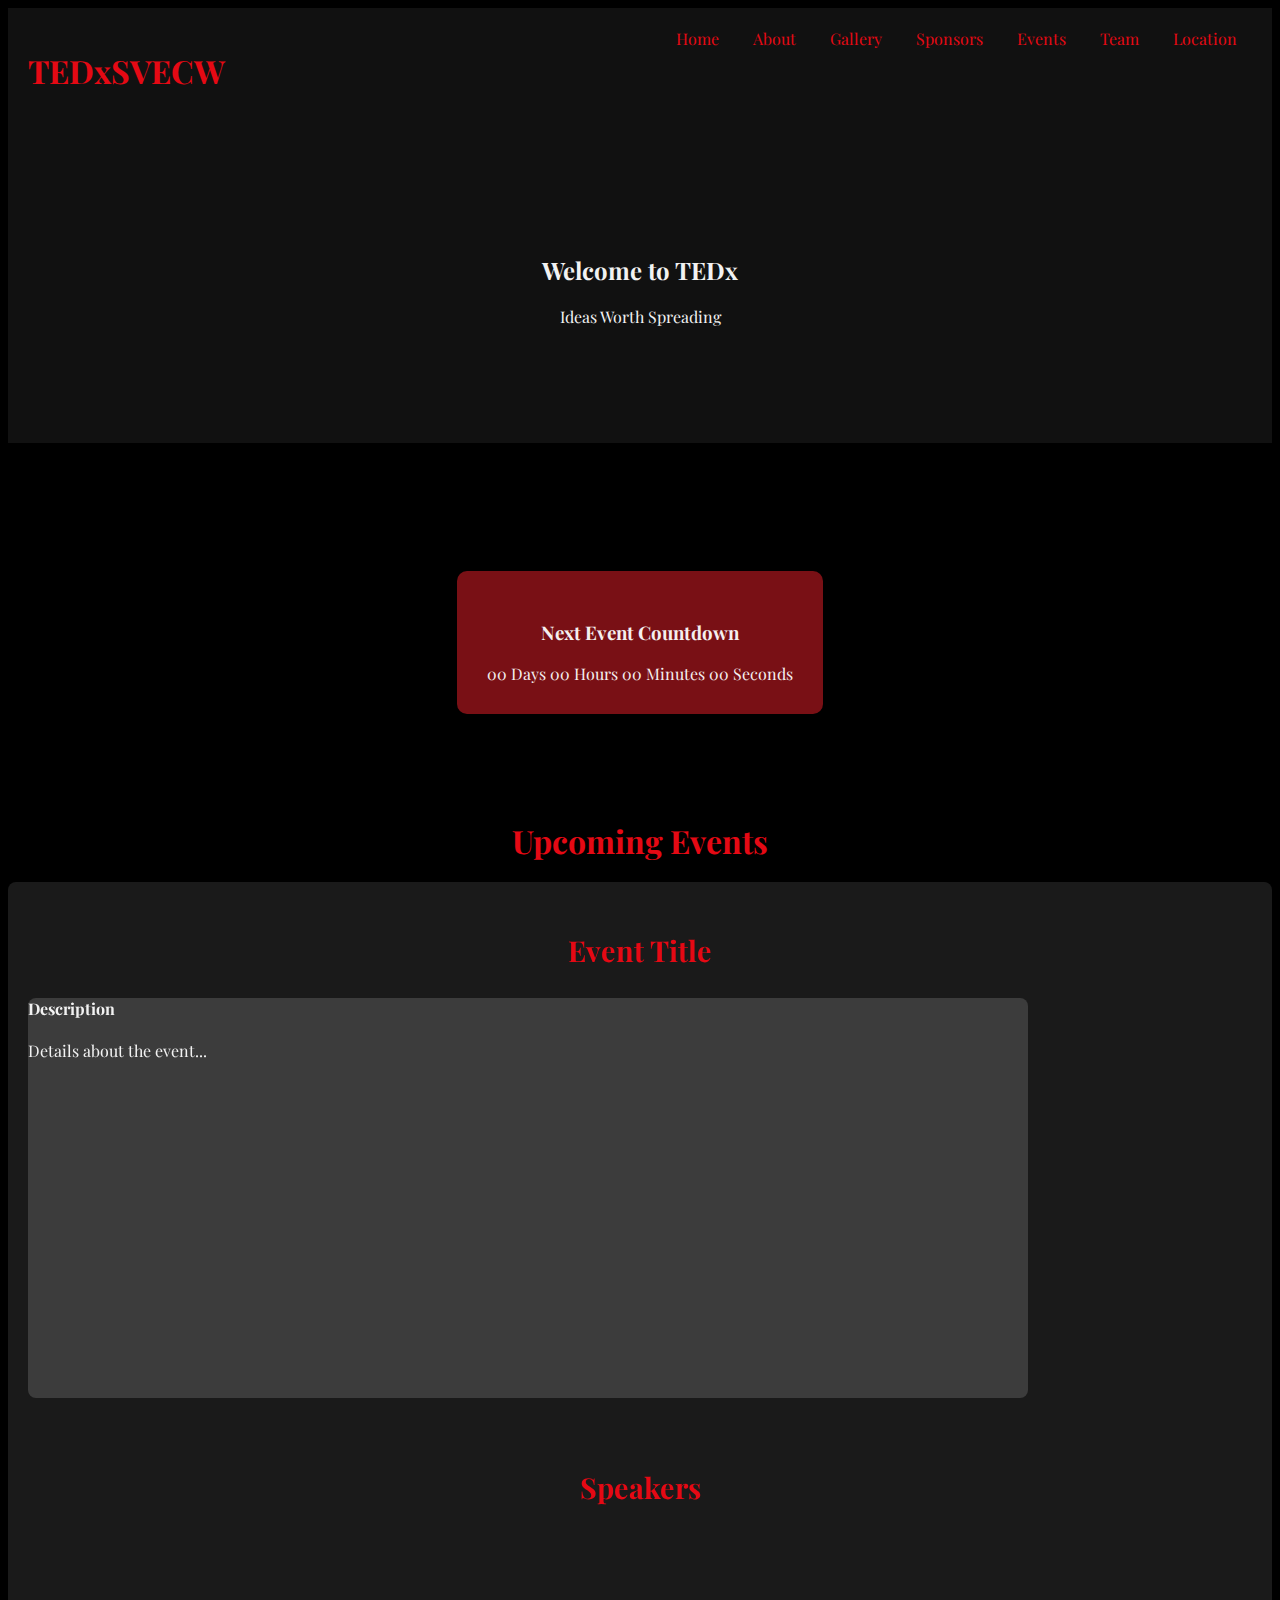
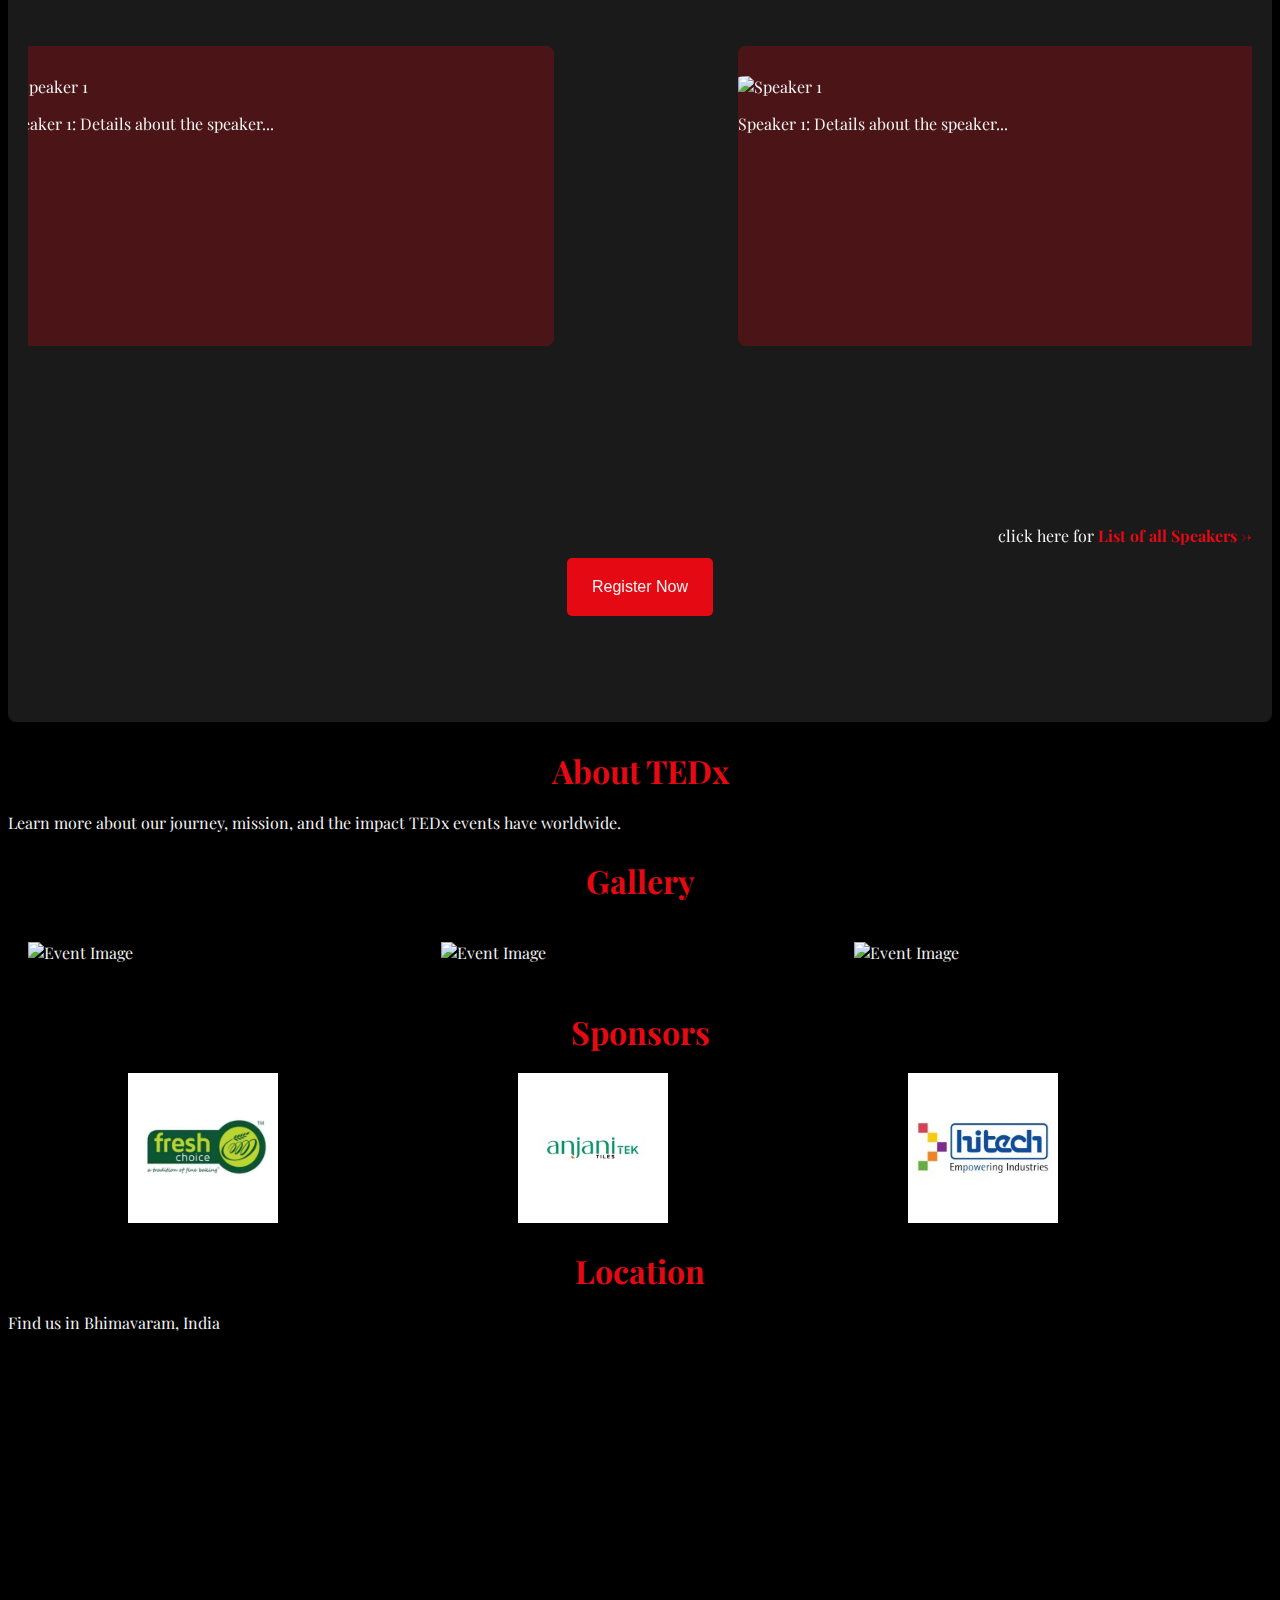
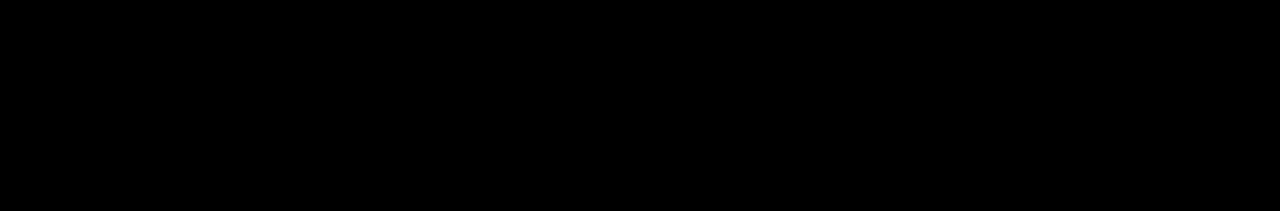
==== index.html @ 9106bb36 "push" ====
<!DOCTYPE html>
<html lang="en">
<head>
    <meta charset="UTF-8">
    <meta name="viewport" content="width=device-width, initial-scale=1.0">
    <title>TEDxSVECW</title>
    <link rel="stylesheet" href="styles.css">
    <link rel="preconnect" href="https://fonts.googleapis.com">
    <link rel="preconnect" href="https://fonts.gstatic.com" crossorigin>
    <link href="https://fonts.googleapis.com/css2?family=Playfair+Display:wght@700&display=swap" rel="stylesheet">
</head>
<body>

    <!-- Navbar -->
    <header class="navbar">
        <h1 class="logo">TEDxSVECW</h1>
        <nav>
            <a href="#home">Home</a>
            <a href="#about">About</a>
            <a href="#gallery">Gallery</a>
            <a href="#sponsors">Sponsors</a>
            <a href="#events">Events</a>
            <a href="team.html">Team</a>
            <a href="#location">Location</a>
        </nav>
    </header>

    <!-- Home Section with Countdown -->
    <section id="home">
        <div class="hero">
            <h2 class="hero-title">Welcome to TEDx</h2>
            <p class="hero-subtitle">Ideas Worth Spreading</p>
        </div>
        <div class="countdown-container">
            <div class="countdown-box">
                <h3>Next Event Countdown</h3>
                <div id="timer">
                    <span id="days">00</span> Days 
                    <span id="hours">00</span> Hours 
                    <span id="minutes">00</span> Minutes 
                    <span id="seconds">00</span> Seconds
                </div>
            </div>
        </div>
    </section>

    <!-- Events Section -->
<section id="events">
    <h2 class="section-title">Upcoming Events</h2>
    <div class="event-card">
        <h3 class="event-title">Event Title</h3>
        <div class="event-description-box">
            <h4>Description</h4>
            <p>Details about the event...</p>
        </div>
        <h4 class="event-title"> Speakers</h4> 
        <div class="event-speakers-box">
            <div class="speaker-carousel">
                <div class="speaker-slide">
                    <div class="speakers-box">
                        <img src="images/speaker1.jpg" alt="Speaker 1" class="speaker-image">
                        <p class="speaker-description">Speaker 1: Details about the speaker...</p>
                    </div>
                </div>
                <div class="speaker-slide">
                    <div class="speakers-box">
                        <img src="images/speaker1.jpg" alt="Speaker 1" class="speaker-image">
                        <p class="speaker-description">Speaker 1: Details about the speaker...</p>
                    </div>
                </div>
                <div class="speaker-slide">
                    <div class="speakers-box">
                        <img src="images/speaker1.jpg" alt="Speaker 1" class="speaker-image">
                        <p class="speaker-description">Speaker 1: Details about the speaker...</p>
                    </div>
                </div>
                <div class="speaker-slide">
                    <div class="speakers-box">
                        <img src="images/speaker1.jpg" alt="Speaker 1" class="speaker-image">
                        <p class="speaker-description">Speaker 1: Details about the speaker...</p>
                    </div>
                </div>
                <div class="speaker-slide">
                    <div class="speakers-box">
                        <img src="images/speaker1.jpg" alt="Speaker 1" class="speaker-image">
                        <p class="speaker-description">Speaker 1: Details about the speaker...</p>
                    </div>
                </div>
                

                <!-- Additional speakers can be added here -->

            </div>
            <div class="all-speakers-list-container">  
                <h>click here for </h>
                <a href="speakers.html" class="all-speakers-link">List of all Speakers →</a>
            </div>
        </div>
        <div class="button-container">
            <button onclick="location.href='register.html'" class="register-button">Register Now</button>
        </div>
        
    </div>
</section>


    <!-- About Section -->
    <section id="about">
        <h2 class="section-title">About TEDx</h2>
        <p class="section-text">Learn more about our journey, mission, and the impact TEDx events have worldwide.</p>
    </section>

    <!-- Gallery Section -->
    <section id="gallery">
        <h2 class="section-title">Gallery</h2>
        <div class="gallery-grid">
            <img src="image1.jpg" alt="Event Image" class="gallery-image">
            <img src="image2.jpg" alt="Event Image" class="gallery-image">
            <img src="image3.jpg" alt="Event Image" class="gallery-image">
        </div>
    </section>

    <!-- Sponsors Section -->
    <section id="sponsors">
        <h2 class="section-title">Sponsors</h2>
        <div class="sponsor-carousel">
            <div class="sponsor-track">
                <img src="images/sponser1.jpeg" alt="Sponsor Logo" class="sponsor-logo">
                <img src="images/sponser2.jpeg" alt="Sponsor Logo" class="sponsor-logo">
                <img src="images/sponser3.jpeg" alt="Sponsor Logo" class="sponsor-logo">
                <img src="images/sponser4.jpeg" alt="Sponsor Logo" class="sponsor-logo">
                <!-- Duplicate images for infinite loop effect -->
                <img src="images/sponser1.jpeg" alt="Sponsor Logo" class="sponsor-logo">
                <img src="images/sponser2.jpeg" alt="Sponsor Logo" class="sponsor-logo">
                <img src="images/sponser3.jpeg" alt="Sponsor Logo" class="sponsor-logo">
                <img src="images/sponser4.jpeg" alt="Sponsor Logo" class="sponsor-logo">
            </div>
        </div>
    </section>

    <!-- Location Section with Map -->
    <section id="location">
        <h2 class="section-title">Location</h2>
        <p>Find us in Bhimavaram, India</p>
        <iframe src="https://www.google.com/maps/embed?pb=!1m18!1m12!1m3!1d3806.4423432249176!2d81.52245397502356!3d16.54063598118456!2m3!1f0!2f0!3f0!3m2!1i1024!2i768!4f13.1!3m3!1m2!1s0x3a368fd82f77b91d%3A0x80878c0d1fabbdd9!2sBhimavaram%2C%20Andhra%20Pradesh%20534301%2C%20India!5e0!3m2!1sen!2sus!4v1699298467311!5m2!1sen!2sus" width="600" height="450" style="border:0;" allowfullscreen="" loading="lazy"></iframe>
    </section>

    <script src="scripts.js"></script>
</body>
</html>
---- styles.css ----
body {
    font-family: 'Playfair Display', serif;
    color: #F2F2F2;
    background-color: #000000;
}

.navbar {
    display: flex;
    justify-content: space-between;
    padding: 20px;
    background-color: #111;
    color: #E50914;
    animation: slideIn 1s ease-in-out;
}

.navbar a {
    color: #E50914;
    margin: 0 15px;
    text-decoration: none;
    transition: color 0.3s;
}

.hero {
    text-align: center;
    padding: 100px 0;
    background-color: #111;
    animation: fadeIn 2s ease-in-out;
}

.countdown-container {
    display: flex;
    justify-content: center;
    align-items: center;
    height: 300px;
    margin-top: 50px;
    color: #f5efef;
}

.countdown-box {
    background-color: rgb(121, 16, 21);
    padding: 30px;
    border-radius: 10px;
    text-align: center;
}

/* .event-card {
    background-color: #222;
    color: #E50914;
    padding: 20px;
    margin: 20px;
    border-radius: 8px;
    transition: transform 0.3s ease-in-out;
} */

.event-card {
    background-color: rgba(255, 255, 255, 0.1);
    padding: 20px;
    margin: 20px auto;
    max-width: fit-content;
    height:1400px;
    border-radius: 8px;
    box-shadow: 0 4px 8px rgba(0, 0, 0, 0.2);
    backdrop-filter: blur(10px);
}

.event-title {
    color: #E50914;
    font-size: 1.8rem;
    text-align: center;
}

.event-description-box {
    background-color: rgba(255, 255, 255, 0.15);
    /* padding: 155px; */
    width: 1000px;
    height: 400px;
    border-radius: 8px;
    margin: 15px 0;
    margin-bottom: 70px;
}




.speaker-carousel {
    margin-top: 70px;
    display: flex;
    overflow: hidden;
    width: 100%;
    position: relative; 
}

.speaker-slide {
    margin-top: 50px;
    display: flex;
    align-items: center;
    min-width: 60%;
    transition: transform 0.5s ease-in-out;
    /*transition: slide 8s infinite alternate;*/
}

.speakers-box {
    background-color: #f00a153c;
    width: 550px;
    height: 300px;
    border-radius: 8px;
    margin: 20px 0;

}


.speaker-image {
    margin-top: 30px;
    width: 180px;
    height: 180px;
    border-radius: 10%;
    margin-right: 10px;
}

.speaker-description {
    color: #F2F2F2;
}

.all-speakers-link {
    text-align: right;
    display: inline-block;
    margin-top: 159px;
    color: #E50914;
    font-weight: bold;
    cursor: pointer;
    text-decoration: none;
    transition: background-color 0.3s ease;
}

.all-speakers-list-container {
    text-align: right;
}

.button-container {
    text-align: center;
    margin-top: -3px;
    padding: 25px 35px;
}

.register-button {
    background-color: #E50914;
    color: #F2F2F2;
    margin-top: -10px;
    padding: 20px 25px;
    border: none;
    border-radius: 5px;
    font-size: 1rem;
    cursor: pointer;
    transition: background-color 0.3s ease;
}

.register-button:hover {
    background-color: #62050a;
}

/* Carousel animation */
@keyframes slide {
    0% { transform: translateX(0); }
    100% { transform: translateX(-100%); }
}

.speaker-carousel:hover .speaker-slide {
    animation: slide 5s linear infinite;
}


/* .event-card:hover {
    transform: scale(1.05);
} */

.section-title {
    font-size: 2rem;
    color: #E50914;
    text-align: center;
    margin-bottom: 20px;
}

.gallery-grid {
    display: grid;
    grid-template-columns: repeat(3, 1fr);
    gap: 15px;
    padding: 20px;
}

.gallery-image {
    width: 100%;
    transition: transform 0.3s;
}

.gallery-image:hover {
    transform: scale(1.1);
}

.sponsor-carousel {
    overflow: hidden;
    position: relative;
    width: 100%;
}

.sponsor-track {
    display: flex;
    animation: scroll 10s linear infinite;
}

.sponsor-logo {
    width: 150px;
    height: auto;
    margin: 0 120px;
}

@keyframes scroll {
    0% { transform: translateX(0); }
    100% { transform: translateX(-50%); }
}

@media (max-width: 768px) {
    .gallery-grid {
        grid-template-columns: 1fr;
    }

    .navbar {
        flex-direction: column;
        padding: 10px;
    }
}

html {
    scroll-behavior: smooth;
}
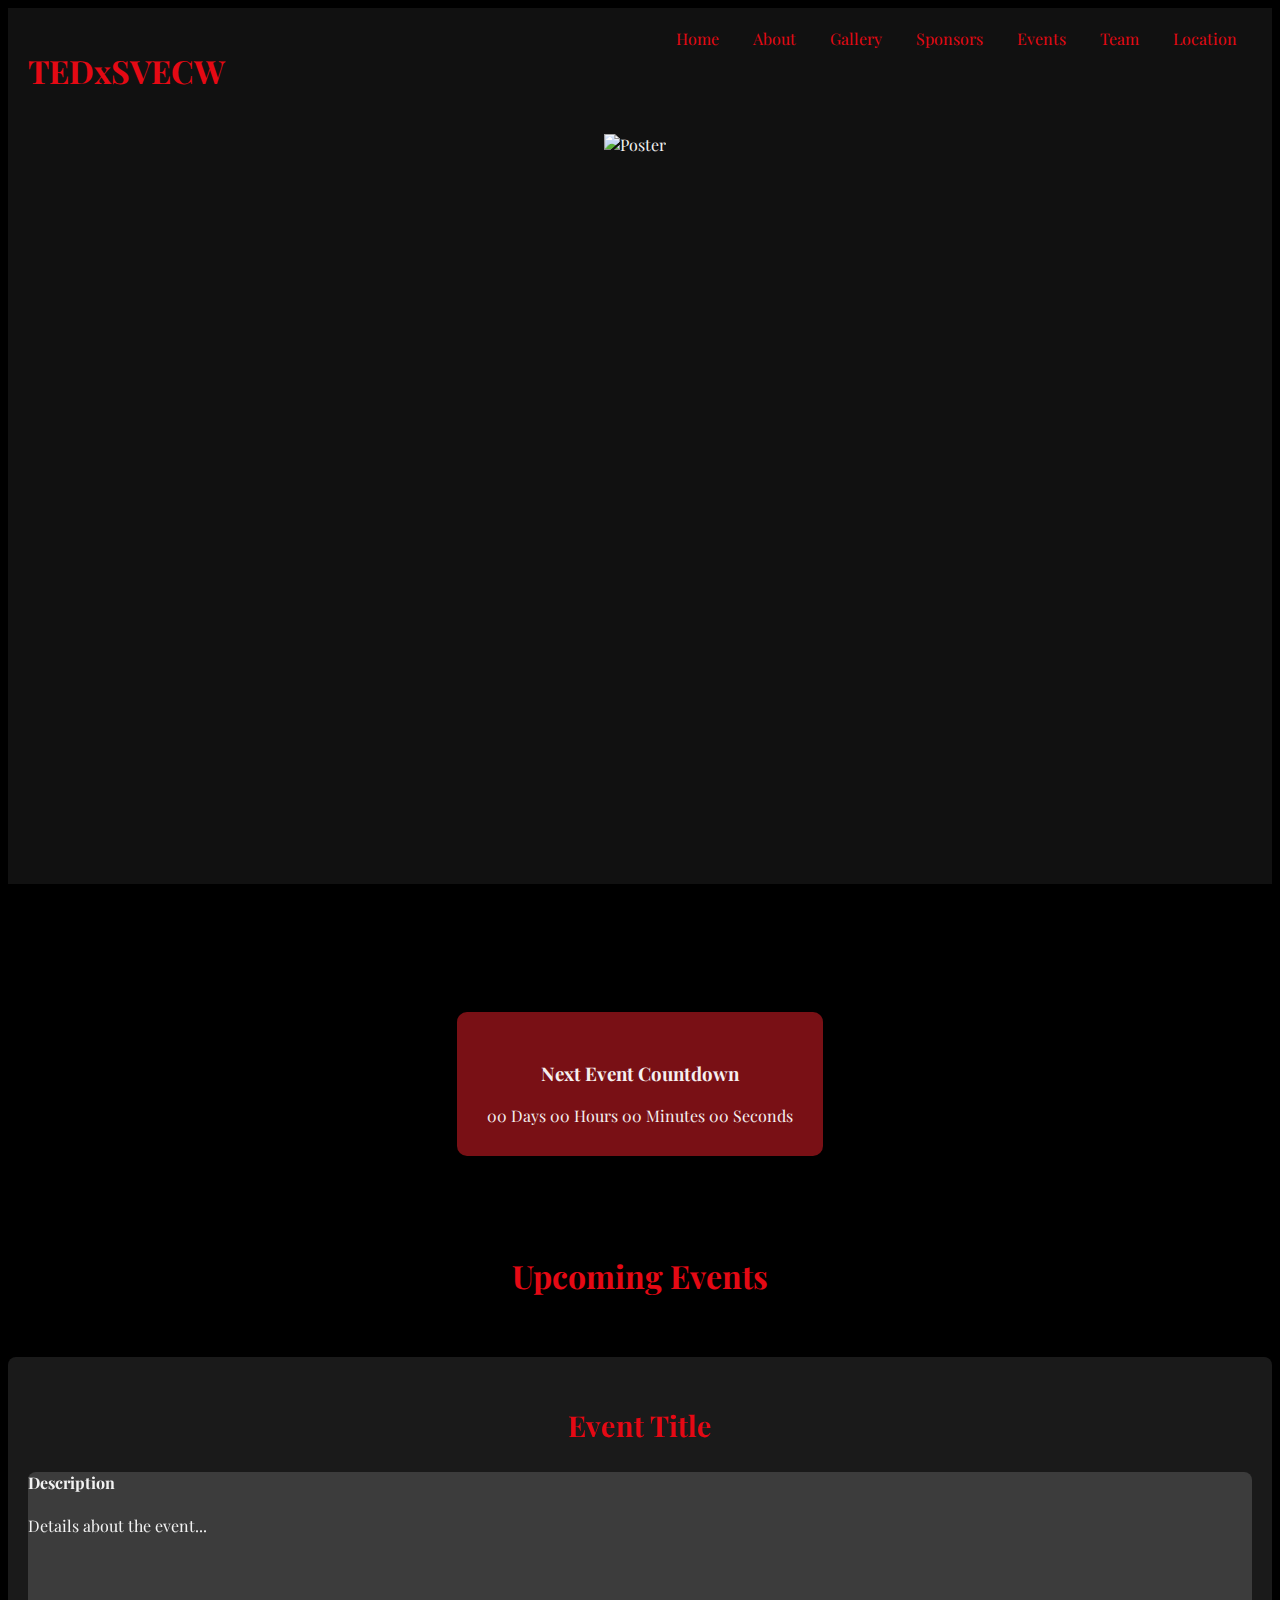
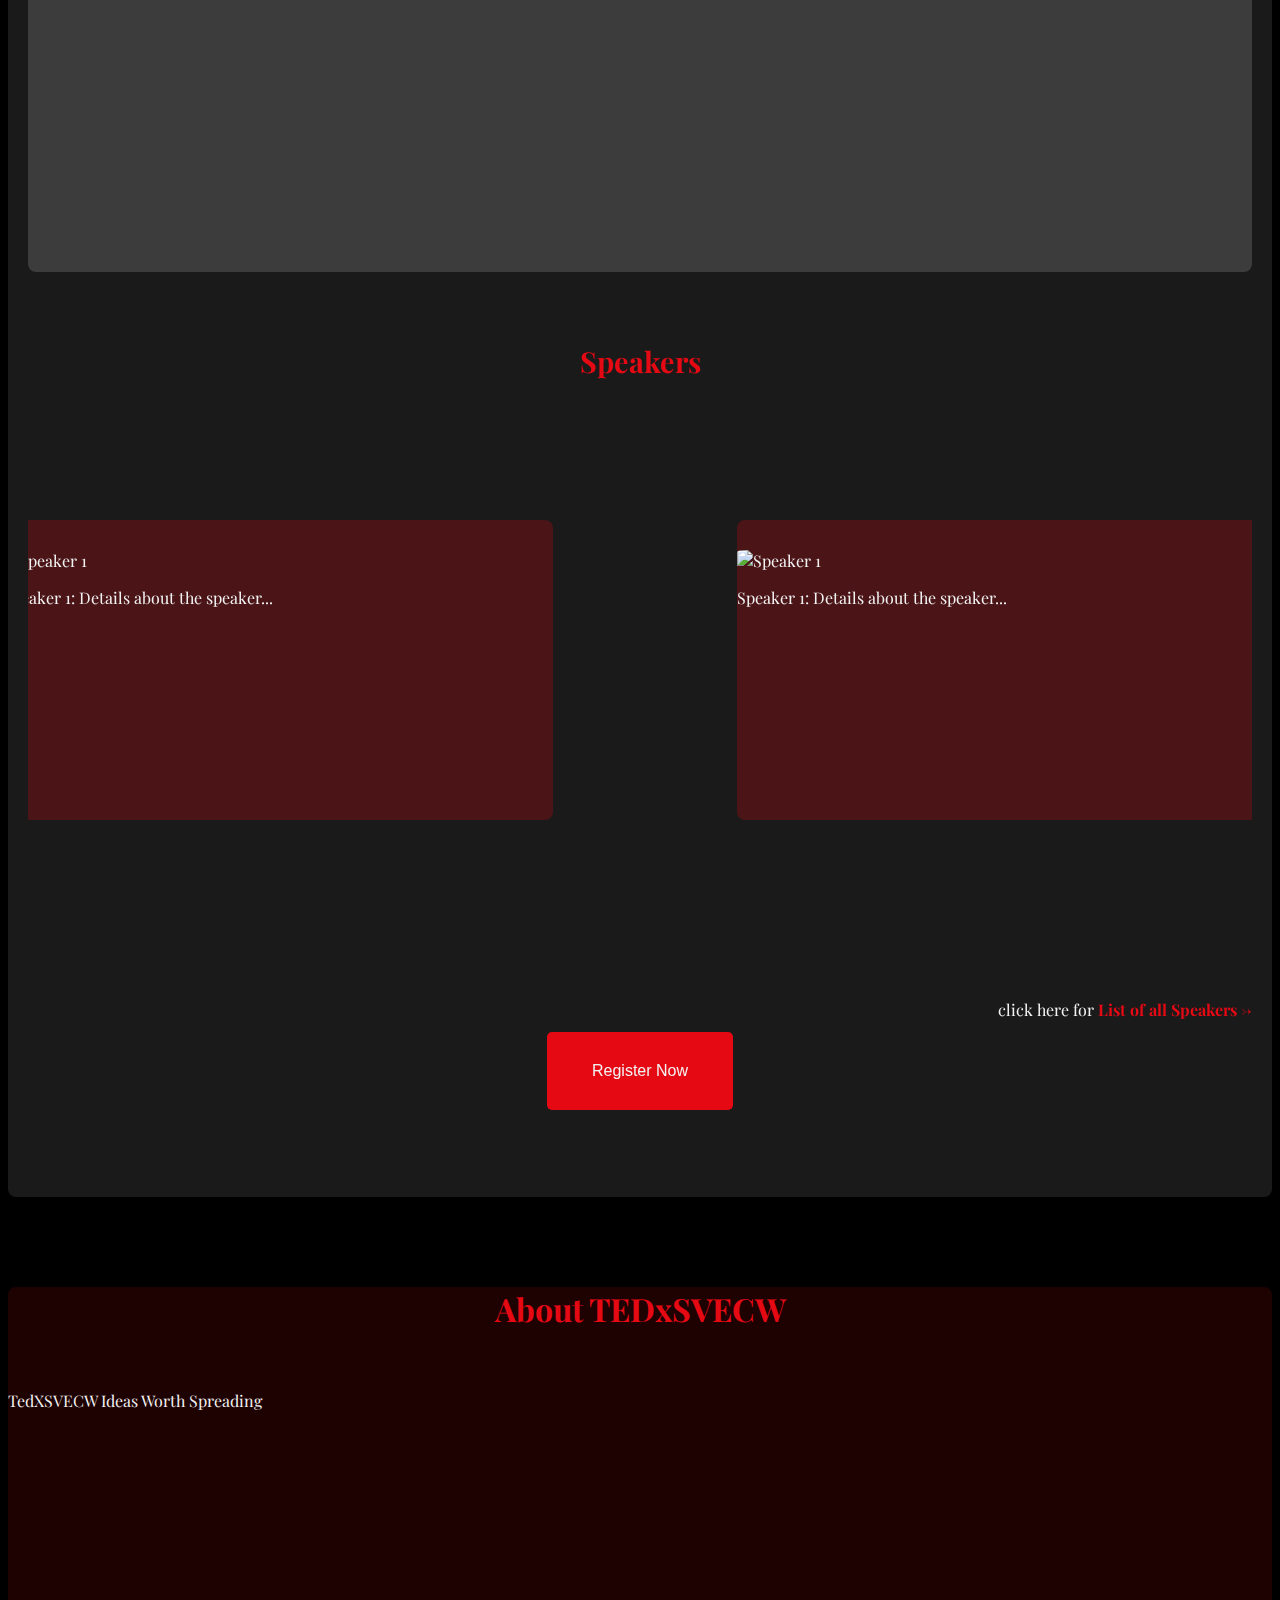
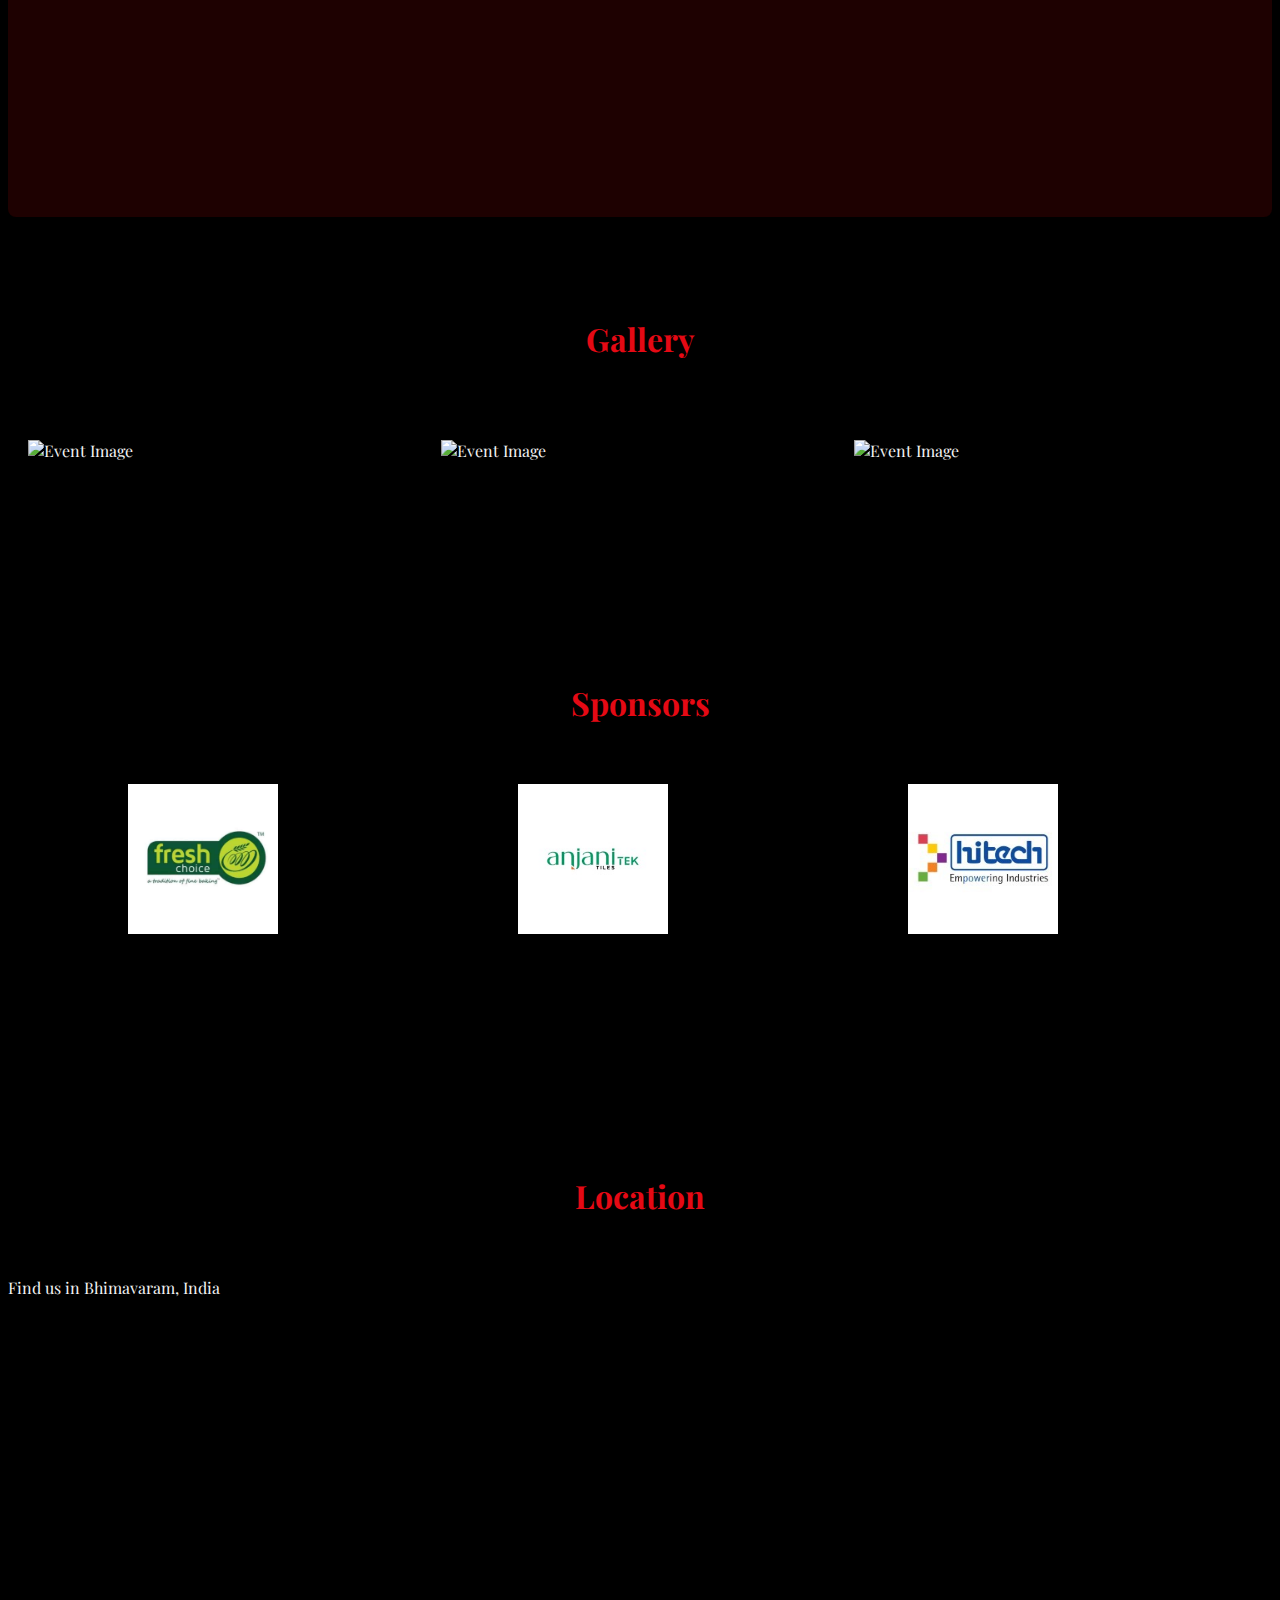
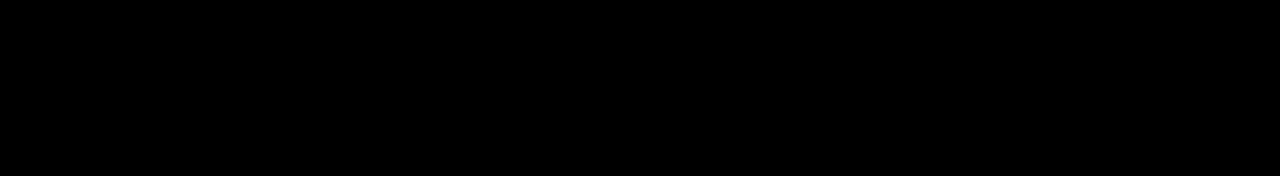
==== commit f53ee575: "Update index.html" ====
--- a/index.html
+++ b/index.html
@@ -28,8 +28,7 @@
     <!-- Home Section with Countdown -->
     <section id="home">
         <div class="hero">
-            <h2 class="hero-title">Welcome to TEDx</h2>
-            <p class="hero-subtitle">Ideas Worth Spreading</p>
+            <img src="images/speaker1.jpg" alt="Poster" class="main-image">
         </div>
         <div class="countdown-container">
             <div class="countdown-box">
@@ -106,8 +105,10 @@
 
     <!-- About Section -->
     <section id="about">
-        <h2 class="section-title">About TEDx</h2>
-        <p class="section-text">Learn more about our journey, mission, and the impact TEDx events have worldwide.</p>
+        <div class="about-box">
+            <h2 class="section-title">About TEDxSVECW</h2>
+            <p class="section-text">TedXSVECW Ideas Worth Spreading</p>
+        </div>
     </section>
 
     <!-- Gallery Section -->
--- a/styles.css
+++ b/styles.css
@@ -22,9 +22,16 @@
 
 .hero {
     text-align: center;
-    padding: 100px 0;
     background-color: #111;
     animation: fadeIn 2s ease-in-out;
+    height: 750px
+}
+
+.main-image {
+    width: 100%;
+    height: 700px;
+    border-radius: 0%;
+    margin-right: 10px;
 }
 
 .countdown-container {
@@ -61,6 +68,7 @@
     border-radius: 8px;
     box-shadow: 0 4px 8px rgba(0, 0, 0, 0.2);
     backdrop-filter: blur(10px);
+    margin-bottom: 90px;
 }
 
 .event-title {
@@ -72,15 +80,12 @@
 .event-description-box {
     background-color: rgba(255, 255, 255, 0.15);
     /* padding: 155px; */
-    width: 1000px;
+    max-width: 1400px;
     height: 400px;
     border-radius: 8px;
     margin: 15px 0;
     margin-bottom: 70px;
 }
-
-
-
 
 .speaker-carousel {
     margin-top: 70px;
@@ -146,7 +151,7 @@
     background-color: #E50914;
     color: #F2F2F2;
     margin-top: -10px;
-    padding: 20px 25px;
+    padding: 30px 45px;
     border: none;
     border-radius: 5px;
     font-size: 1rem;
@@ -173,11 +178,23 @@
     transform: scale(1.05);
 } */
 
+.about-box {
+    background-color: rgba(203, 7, 7, 0.15);
+    /* padding: 155px; */
+    margin-top: 20px;
+    max-width: 1400px;
+    min-height: 530px;
+    border-radius: 8px;
+    margin: 15px 0;
+    margin-bottom: 100px;
+}
+
 .section-title {
     font-size: 2rem;
     color: #E50914;
     text-align: center;
-    margin-bottom: 20px;
+    margin-bottom: 60px;
+    margin-top: 20px;
 }
 
 .gallery-grid {
@@ -190,6 +207,7 @@
 .gallery-image {
     width: 100%;
     transition: transform 0.3s;
+    margin-bottom: 180px;
 }
 
 .gallery-image:hover {
@@ -211,6 +229,7 @@
     width: 150px;
     height: auto;
     margin: 0 120px;
+    margin-bottom: 220px;
 }
 
 @keyframes scroll {
@@ -233,4 +252,3 @@
     scroll-behavior: smooth;
 }
 
-
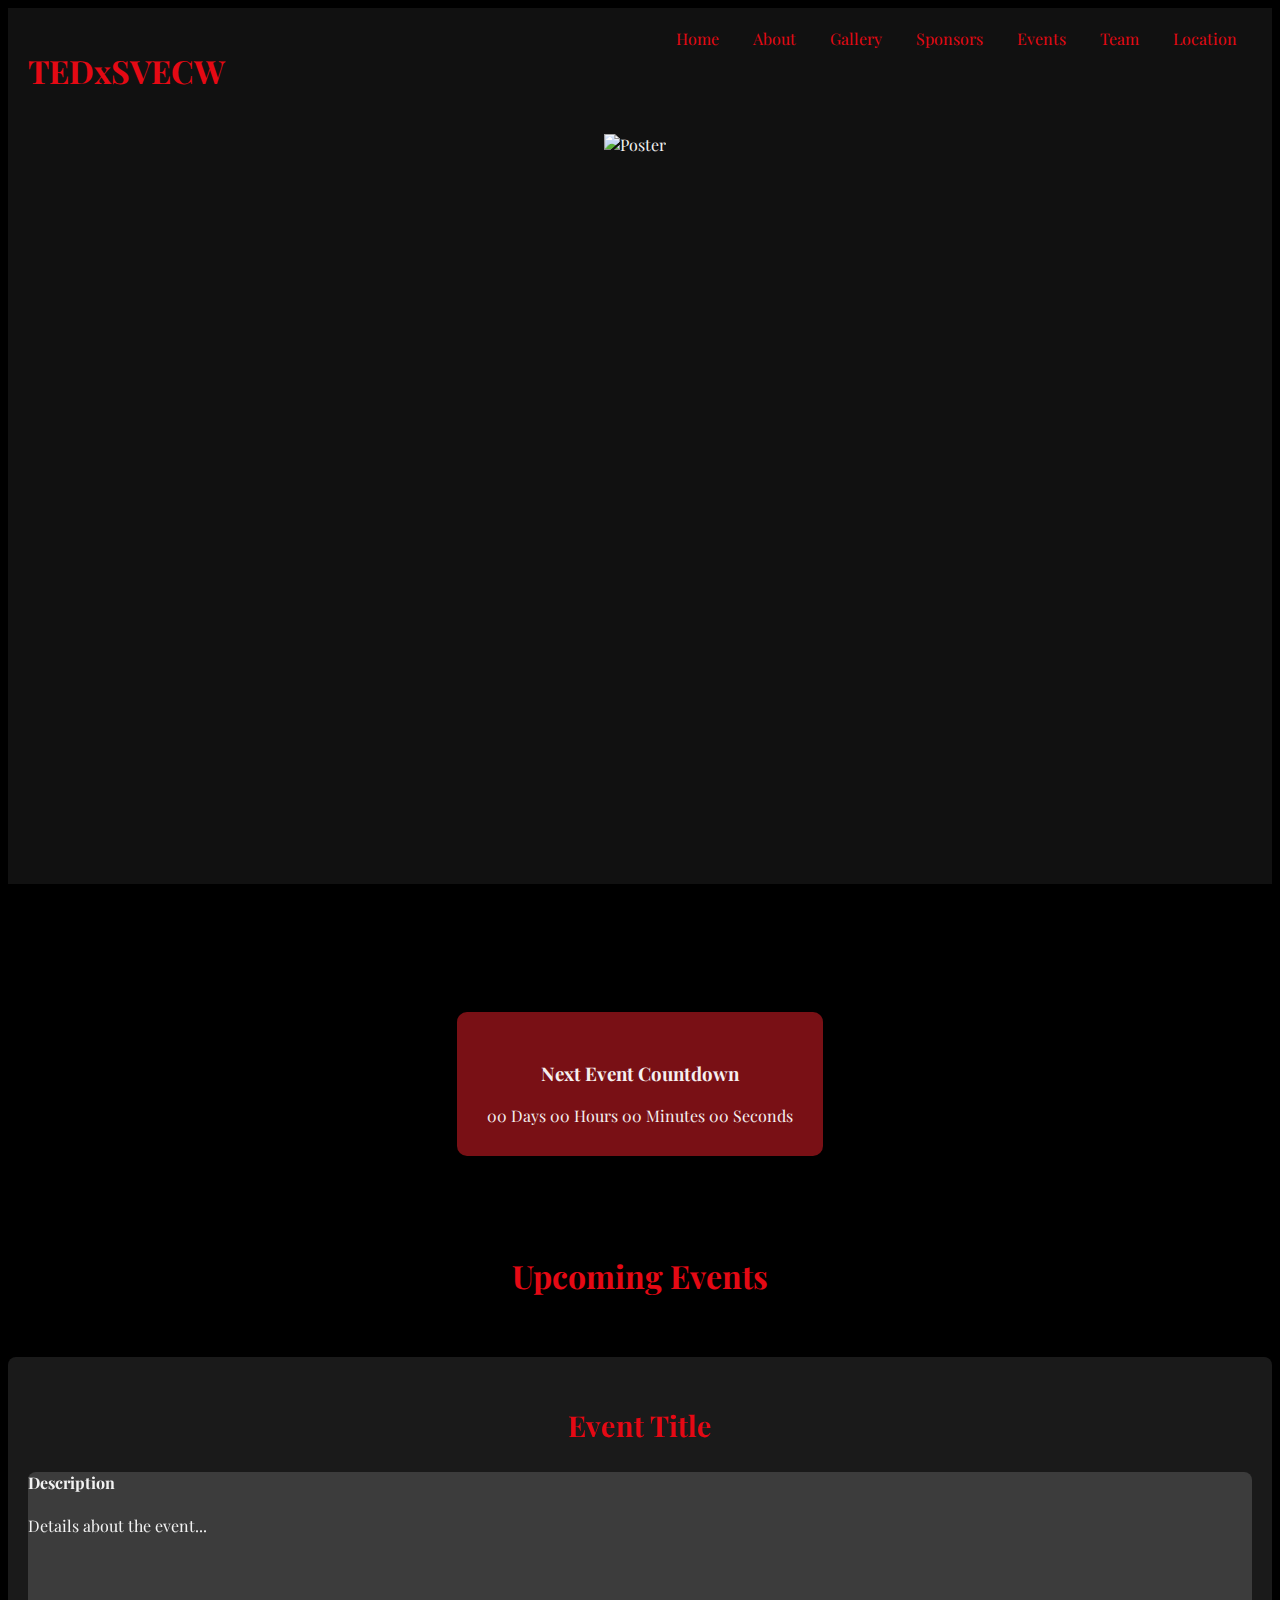
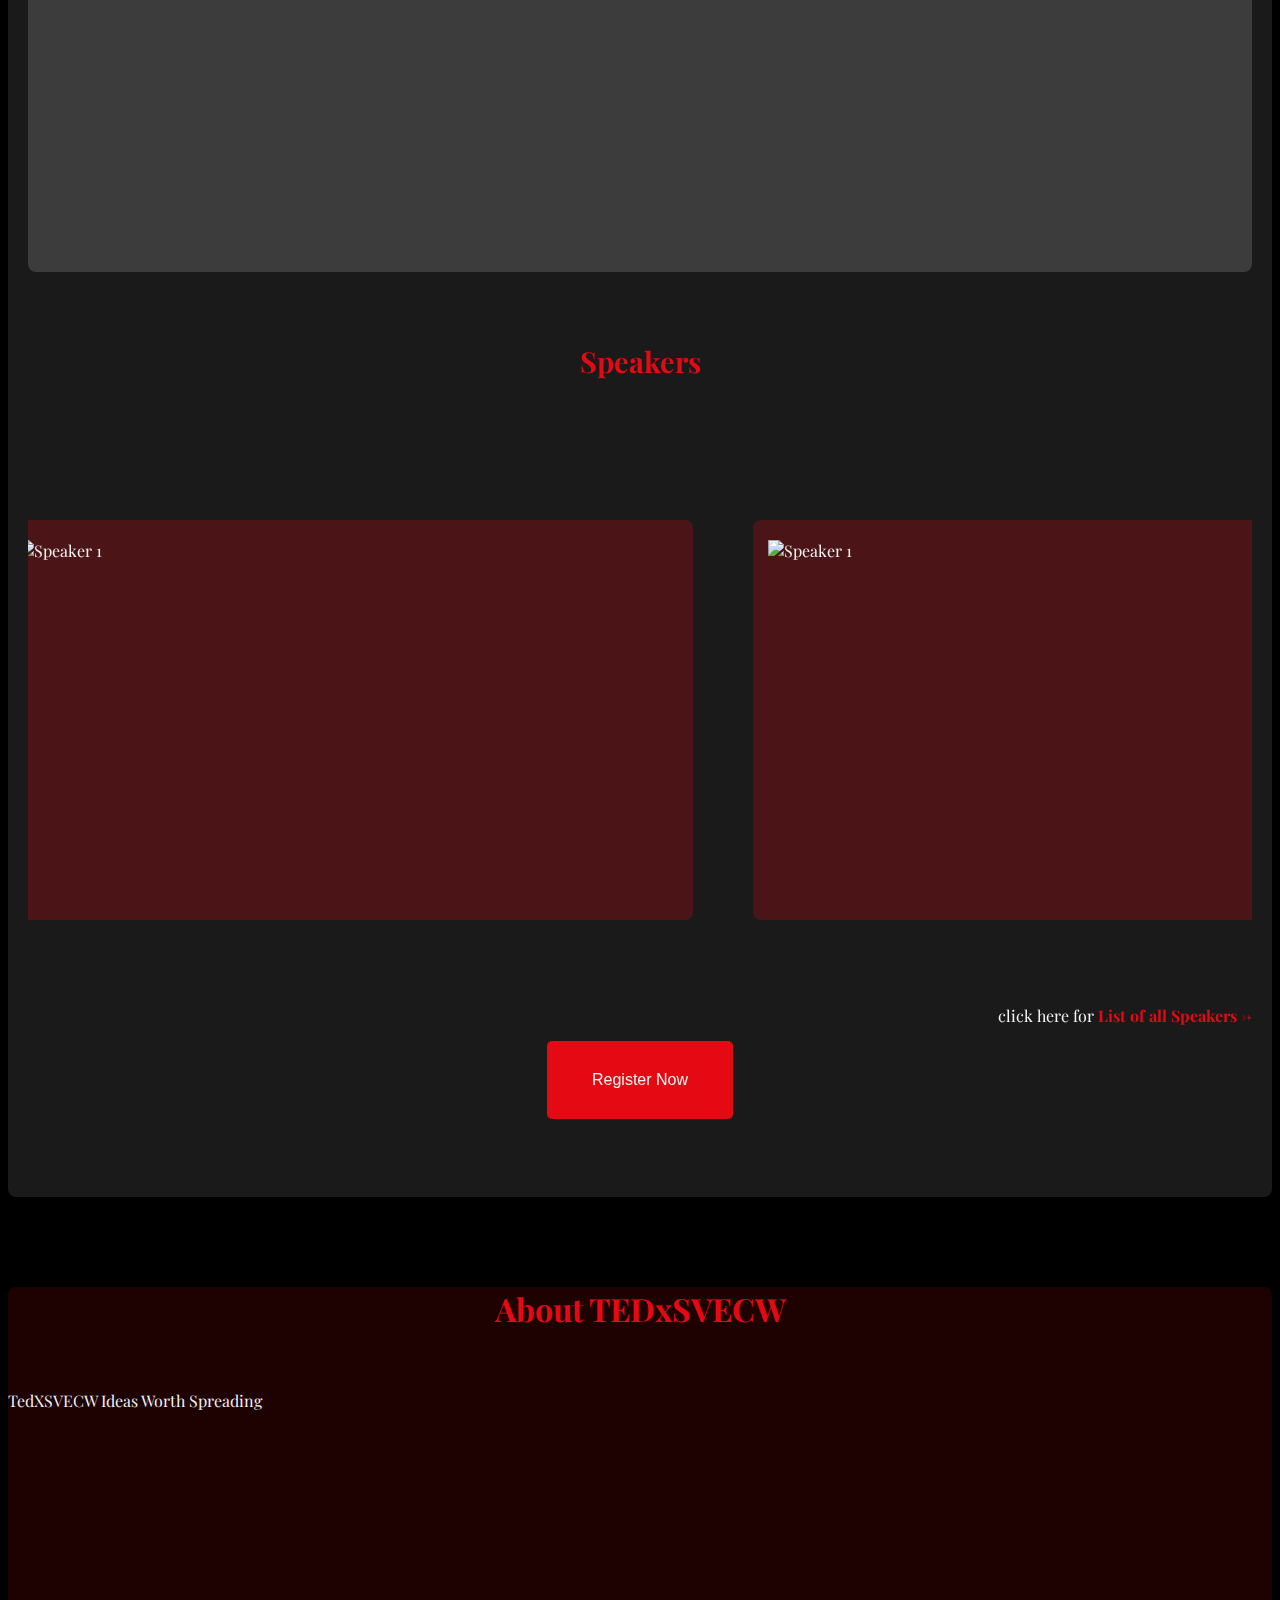
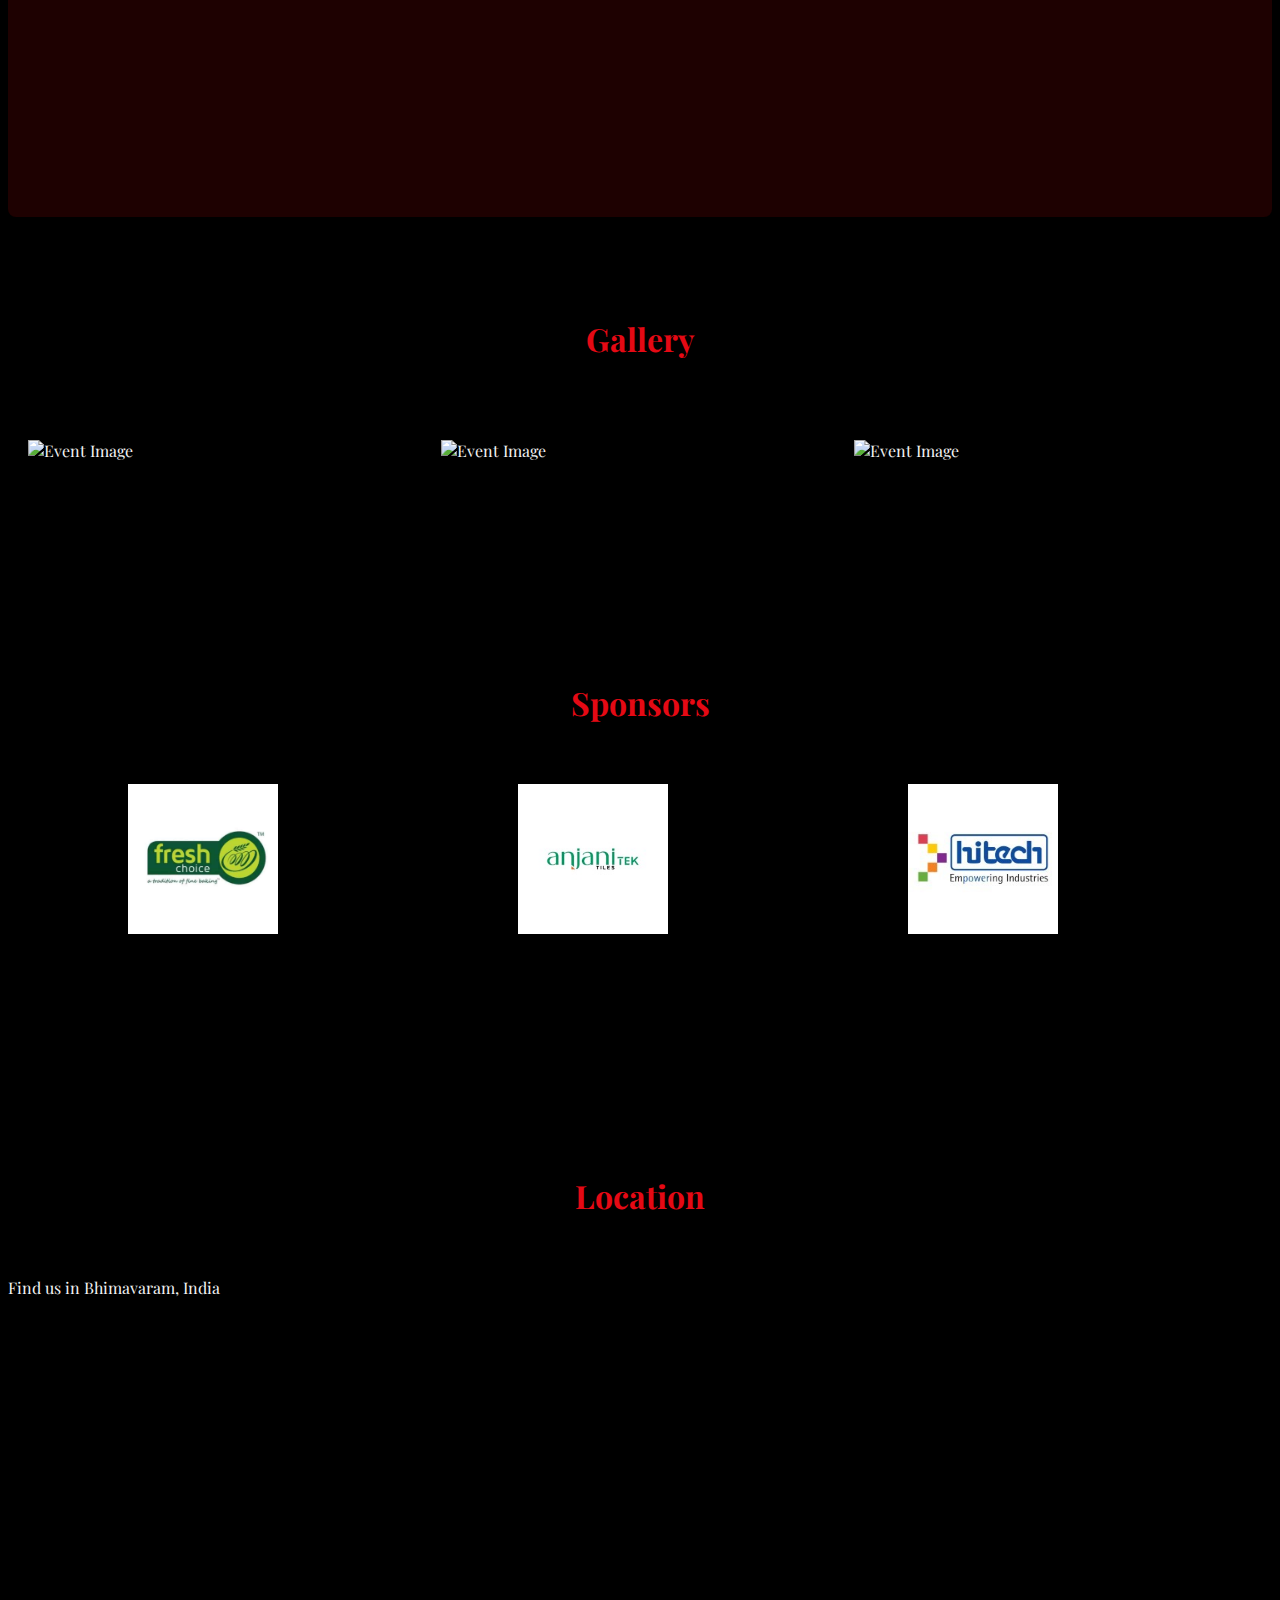
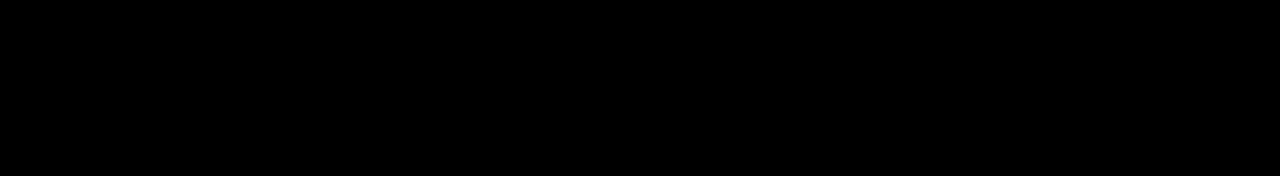
==== commit 60f637b4: "Update index.html" ====
--- a/index.html
+++ b/index.html
@@ -57,38 +57,36 @@
             <div class="speaker-carousel">
                 <div class="speaker-slide">
                     <div class="speakers-box">
-                        <img src="images/speaker1.jpg" alt="Speaker 1" class="speaker-image">
-                        <p class="speaker-description">Speaker 1: Details about the speaker...</p>
+                        <img src="images/pooja_vegnesa.png" alt="Speaker 1" class="speaker-image">
                     </div>
                 </div>
                 <div class="speaker-slide">
                     <div class="speakers-box">
-                        <img src="images/speaker1.jpg" alt="Speaker 1" class="speaker-image">
-                        <p class="speaker-description">Speaker 1: Details about the speaker...</p>
+                        <img src="images/anuvamshi_shetty.png" alt="Speaker 1" class="speaker-image">
+                    </div>
+                </div>
+                
+                <div class="speaker-slide">
+                    <div class="speakers-box">
+                        <img src="images/anurag_mittal_2.jpeg" alt="Speaker 1" class="speaker-image">
                     </div>
                 </div>
                 <div class="speaker-slide">
                     <div class="speakers-box">
-                        <img src="images/speaker1.jpg" alt="Speaker 1" class="speaker-image">
-                        <p class="speaker-description">Speaker 1: Details about the speaker...</p>
+                        <img src="images/sponser1.jpeg" alt="Speaker 1" class="speaker-image">
                     </div>
                 </div>
                 <div class="speaker-slide">
                     <div class="speakers-box">
-                        <img src="images/speaker1.jpg" alt="Speaker 1" class="speaker-image">
-                        <p class="speaker-description">Speaker 1: Details about the speaker...</p>
+                        <img src="images/sponser1.jpeg" alt="Speaker 1" class="speaker-image">
                     </div>
                 </div>
                 <div class="speaker-slide">
                     <div class="speakers-box">
-                        <img src="images/speaker1.jpg" alt="Speaker 1" class="speaker-image">
-                        <p class="speaker-description">Speaker 1: Details about the speaker...</p>
+                        <img src="images/sponser1.jpeg" alt="Speaker 1" class="speaker-image">
                     </div>
                 </div>
-                
-
                 <!-- Additional speakers can be added here -->
-
             </div>
             <div class="all-speakers-list-container">  
                 <h>click here for </h>
--- a/styles.css
+++ b/styles.css
@@ -87,40 +87,46 @@
     margin-bottom: 70px;
 }
 
+/* changes made in everything related to speakers*/
+
 .speaker-carousel {
     margin-top: 70px;
     display: flex;
     overflow: hidden;
     width: 100%;
     position: relative; 
+    transition: transform 0.5s ease-in-out;
 }
 
 .speaker-slide {
     margin-top: 50px;
     display: flex;
     align-items: center;
-    min-width: 60%;
+    min-width: 750px;
+    flex-shrink: 0;
+    overflow: hidden;
     transition: transform 0.5s ease-in-out;
     /*transition: slide 8s infinite alternate;*/
 }
 
 .speakers-box {
     background-color: #f00a153c;
-    width: 550px;
-    height: 300px;
-    border-radius: 8px;
-    margin: 20px 0;
-
-}
-
-
+    width: 690px;
+    height: 400px;
+    border-radius: 8px;
+    margin: 20px 0; 
+
+}
+
+/*changes made*/
 .speaker-image {
-    margin-top: 30px;
-    width: 180px;
-    height: 180px;
-    border-radius: 10%;
+    margin-top: 20px;
+    width: 330px;
+    height: 360px;
     margin-right: 10px;
-}
+    margin-left: 15px;
+}
+/*here and also in speakers of html*/
 
 .speaker-description {
     color: #F2F2F2;
@@ -129,16 +135,17 @@
 .all-speakers-link {
     text-align: right;
     display: inline-block;
-    margin-top: 159px;
+    margin-top: 65px; /*change made*/
     color: #E50914;
     font-weight: bold;
     cursor: pointer;
     text-decoration: none;
-    transition: background-color 0.3s ease;
+    transition: background-color 0.2s ease;
 }
 
 .all-speakers-list-container {
     text-align: right;
+    margin-bottom: 20px; /* change made */
 }
 
 .button-container {
@@ -150,7 +157,7 @@
 .register-button {
     background-color: #E50914;
     color: #F2F2F2;
-    margin-top: -10px;
+    margin-top: -40px; /* change made*/
     padding: 30px 45px;
     border: none;
     border-radius: 5px;
@@ -165,12 +172,19 @@
 
 /* Carousel animation */
 @keyframes slide {
+    /* 0% { transform: translateX(0); }
+    100% { transform: translateX(-100%); } */
     0% { transform: translateX(0); }
-    100% { transform: translateX(-100%); }
+    20% { transform: translateX(-100%); }
+    40% { transform: translateX(-200%); }
+    60% { transform: translateX(-300%); }
+    80% { transform: translateX(-400%); }
+    100% { transform: translateX(0); }
+
 }
 
 .speaker-carousel:hover .speaker-slide {
-    animation: slide 5s linear infinite;
+    animation: slide 12s linear infinite;
 }
 
 
@@ -252,3 +266,23 @@
     scroll-behavior: smooth;
 }
 
+.team-section-title {
+    font-size: 2rem;
+    color: #E50914;
+    text-align: center;
+    margin-bottom: 30px;
+    margin-top: 20px;
+}
+.team-gallery-grid {
+    display: grid;
+    grid-template-columns: repeat(3, 1fr);
+    gap: 30px;
+    padding: 30px;
+}
+.team-gallery-image {
+    width: 280px;
+    height: 200px;
+    transition: transform 0.3s;
+    margin-bottom: 120px;
+}
+
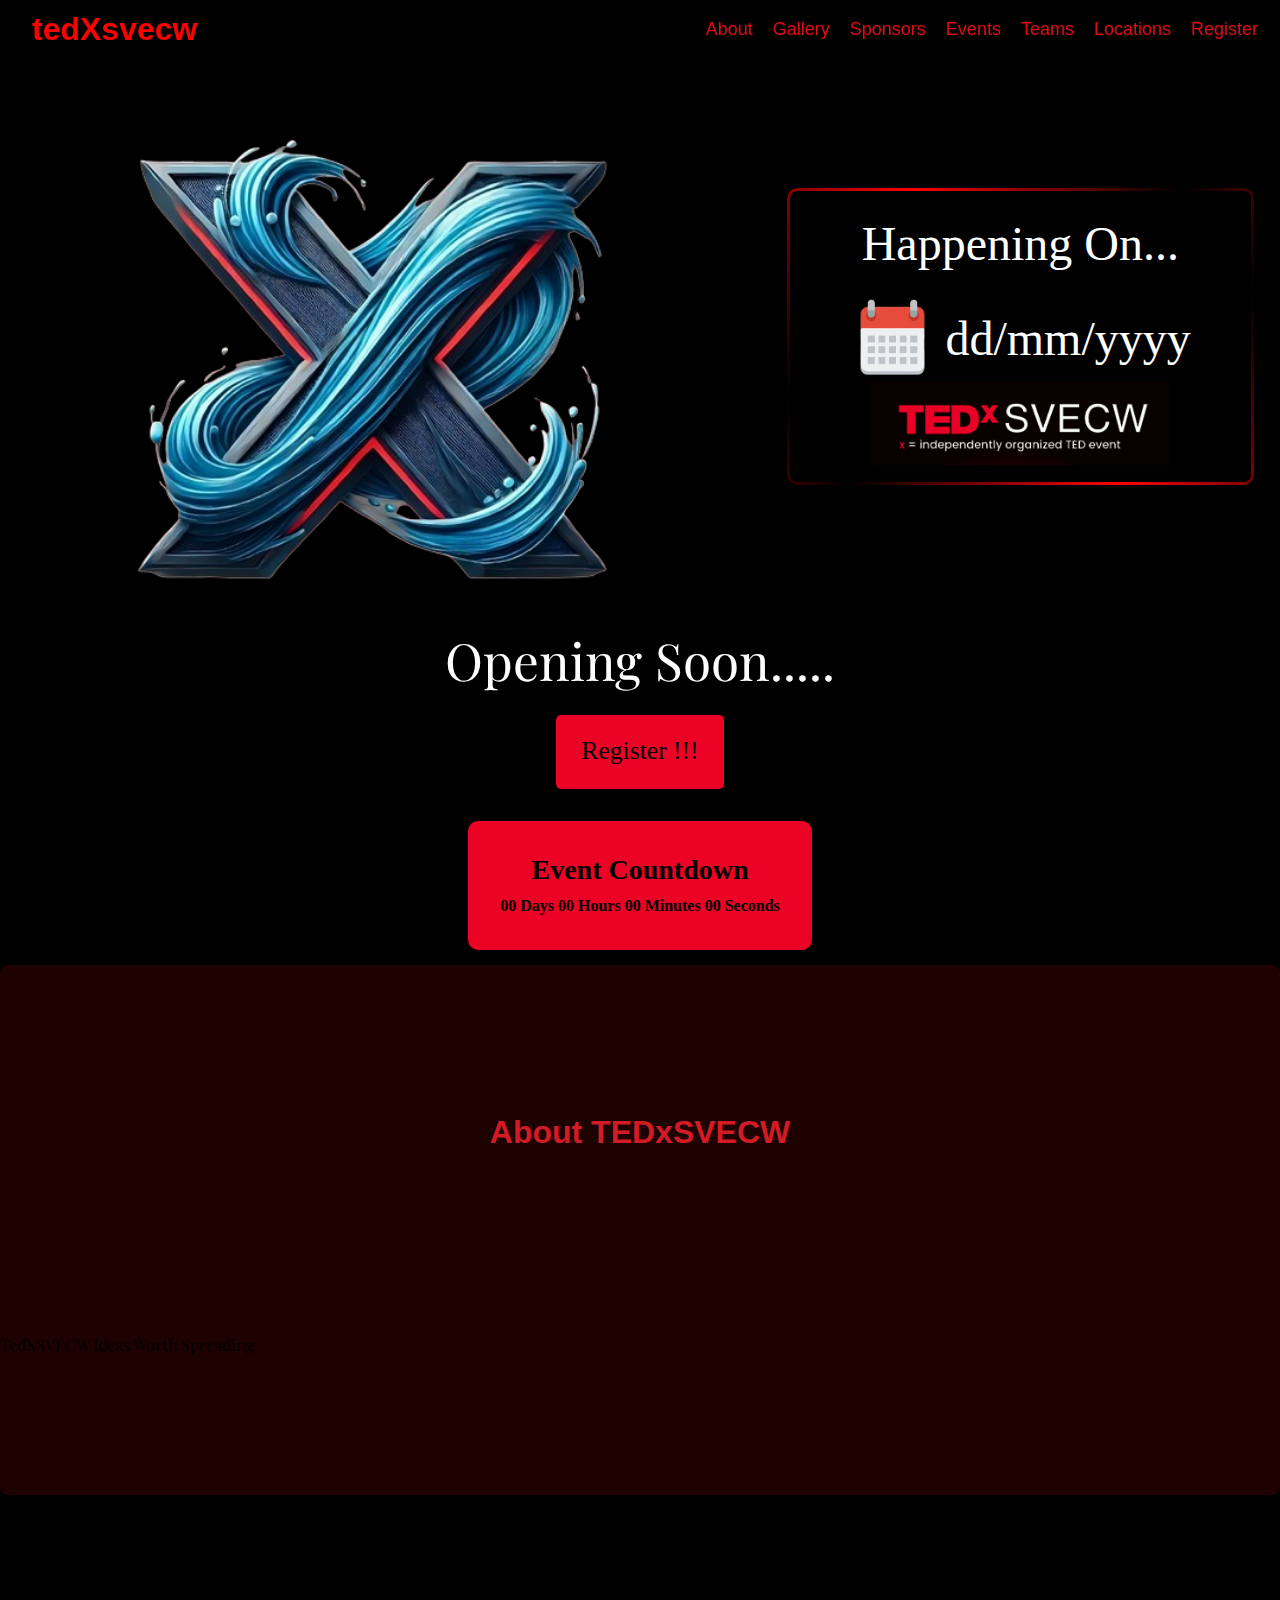
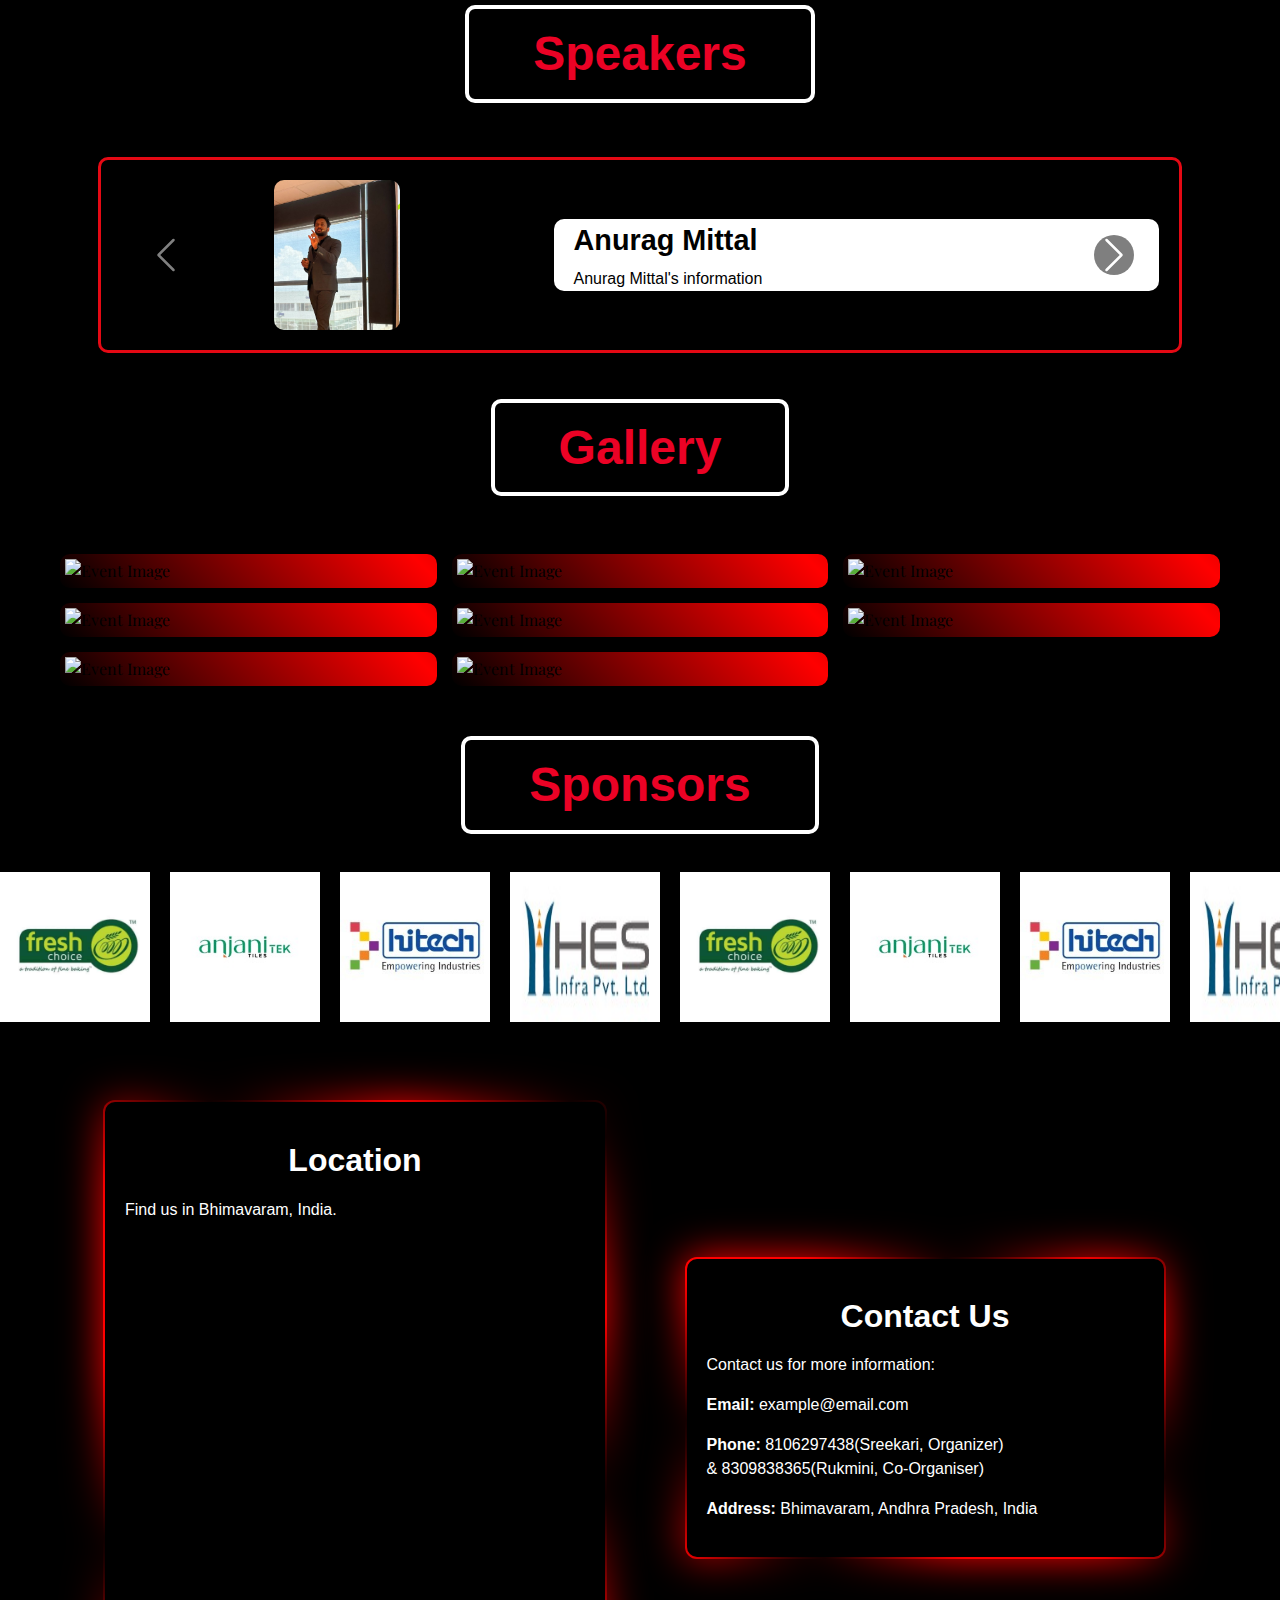
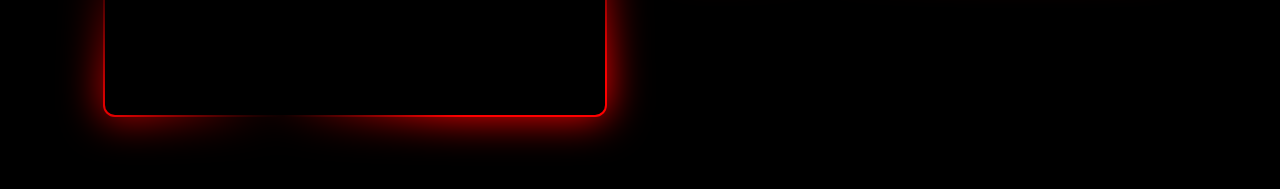
==== commit 44ac5dd7: "Second version of the website" ====
--- a/index.html
+++ b/index.html
@@ -1,154 +1,276 @@
 <!DOCTYPE html>
 <html lang="en">
-<head>
-    <meta charset="UTF-8">
-    <meta name="viewport" content="width=device-width, initial-scale=1.0">
+  <head>
+    <meta charset="UTF-8" />
+    <meta name="viewport" content="width=device-width, initial-scale=1.0" />
     <title>TEDxSVECW</title>
-    <link rel="stylesheet" href="styles.css">
-    <link rel="preconnect" href="https://fonts.googleapis.com">
-    <link rel="preconnect" href="https://fonts.gstatic.com" crossorigin>
-    <link href="https://fonts.googleapis.com/css2?family=Playfair+Display:wght@700&display=swap" rel="stylesheet">
-</head>
-<body>
-
-    <!-- Navbar -->
-    <header class="navbar">
-        <h1 class="logo">TEDxSVECW</h1>
-        <nav>
-            <a href="#home">Home</a>
-            <a href="#about">About</a>
-            <a href="#gallery">Gallery</a>
-            <a href="#sponsors">Sponsors</a>
-            <a href="#events">Events</a>
-            <a href="team.html">Team</a>
-            <a href="#location">Location</a>
-        </nav>
-    </header>
-
-    <!-- Home Section with Countdown -->
+    <link
+      href="https://cdn.jsdelivr.net/npm/bootstrap@5.3.3/dist/css/bootstrap.min.css"
+      rel="stylesheet"
+    />
+    <script src="https://cdn.jsdelivr.net/npm/bootstrap@5.3.3/dist/js/bootstrap.bundle.min.js"></script>
+    <link rel="stylesheet" href="styles.css" />
+    <link rel="preconnect" href="https://fonts.googleapis.com" />
+    <link rel="preconnect" href="https://fonts.gstatic.com" crossorigin />
+    <link
+      href="https://fonts.googleapis.com/css2?family=Playfair+Display:wght@700&display=swap"
+      rel="stylesheet"
+    />
+  </head>
+  <body class="container-fluid p-0">
+    <!-- Navbar Section -->
+    <div class="heading">
+      <nav class="navbar navbar-expand-lg navbar-light fixed-top">
+        <div class="container-fluid">
+          <!-- Logo -->
+          <a class="navbar-brand" href="#">tedXsvecw</a>
+          <!-- Hamburger Icon -->
+          <button
+            class="navbar-toggler"
+            type="button"
+            data-bs-toggle="collapse"
+            data-bs-target="#navbarNav"
+            aria-controls="navbarNav"
+            aria-expanded="false"
+            aria-label="Toggle navigation"
+          >
+            <span class="navbar-toggler-icon"></span>
+          </button>
+          <!-- Navbar Links -->
+          <div class="collapse navbar-collapse" id="navbarNav">
+            <ul class="navbar-nav ms-auto">
+              <!-- ms-auto aligns links to the right -->
+              <li class="nav-item">
+                <a class="nav-link" href="#about">About</a>
+              </li>
+              <li class="nav-item">
+                <a class="nav-link" href="#gallery">Gallery</a>
+              </li>
+              <li class="nav-item">
+                <a class="nav-link" href="#sponsors">Sponsors</a>
+              </li>
+              <li class="nav-item">
+                <a class="nav-link" href="#events">Events</a>
+              </li>
+              <li class="nav-item">
+                <a class="nav-link" href="team.html">Teams</a>
+              </li>
+              <li class="nav-item">
+                <a class="nav-link" href="#locations">Locations</a>
+              </li>
+              <li class="nav-item">
+                <a class="nav-link" href="register.html">Register</a>
+              </li>
+            </ul>
+          </div>
+        </div>
+      </nav>
+    </div>
+  <!-- Intro Section -->
     <section id="home">
-        <div class="hero">
-            <img src="images/speaker1.jpg" alt="Poster" class="main-image">
-        </div>
-        <div class="countdown-container">
-            <div class="countdown-box">
-                <h3>Next Event Countdown</h3>
-                <div id="timer">
-                    <span id="days">00</span> Days 
-                    <span id="hours">00</span> Hours 
-                    <span id="minutes">00</span> Minutes 
-                    <span id="seconds">00</span> Seconds
-                </div>
-            </div>
-        </div>
-    </section>
-
-    <!-- Events Section -->
-<section id="events">
-    <h2 class="section-title">Upcoming Events</h2>
-    <div class="event-card">
-        <h3 class="event-title">Event Title</h3>
-        <div class="event-description-box">
-            <h4>Description</h4>
-            <p>Details about the event...</p>
-        </div>
-        <h4 class="event-title"> Speakers</h4> 
-        <div class="event-speakers-box">
-            <div class="speaker-carousel">
-                <div class="speaker-slide">
-                    <div class="speakers-box">
-                        <img src="images/pooja_vegnesa.png" alt="Speaker 1" class="speaker-image">
-                    </div>
-                </div>
-                <div class="speaker-slide">
-                    <div class="speakers-box">
-                        <img src="images/anuvamshi_shetty.png" alt="Speaker 1" class="speaker-image">
-                    </div>
-                </div>
-                
-                <div class="speaker-slide">
-                    <div class="speakers-box">
-                        <img src="images/anurag_mittal_2.jpeg" alt="Speaker 1" class="speaker-image">
-                    </div>
-                </div>
-                <div class="speaker-slide">
-                    <div class="speakers-box">
-                        <img src="images/sponser1.jpeg" alt="Speaker 1" class="speaker-image">
-                    </div>
-                </div>
-                <div class="speaker-slide">
-                    <div class="speakers-box">
-                        <img src="images/sponser1.jpeg" alt="Speaker 1" class="speaker-image">
-                    </div>
-                </div>
-                <div class="speaker-slide">
-                    <div class="speakers-box">
-                        <img src="images/sponser1.jpeg" alt="Speaker 1" class="speaker-image">
-                    </div>
-                </div>
-                <!-- Additional speakers can be added here -->
-            </div>
-            <div class="all-speakers-list-container">  
-                <h>click here for </h>
-                <a href="speakers.html" class="all-speakers-link">List of all Speakers →</a>
-            </div>
-        </div>
-        <div class="button-container">
-            <button onclick="location.href='register.html'" class="register-button">Register Now</button>
-        </div>
-        
-    </div>
-</section>
-
+      <div class="grid-container my-4">
+        <div class="row">
+          <div class="col-lg-7 col-md-6 col-12 mb-3 image-div">
+            <img
+              src="images/tedXsvecw_logo_without_bg_2.png"
+              alt="tedXsvecw_Logo"
+              class="tedXsvecw-logo"
+            />
+          </div>
+          <div class="col-lg-5 col-md-6 col-12 d-flex align-items-center">
+            <div class="details-div">
+              <p class="heading1">Happening On...</p>
+              <div class="date-container">
+                <img
+                  src="images/calender_image.png"
+                  alt="calendar image"
+                  class="calendar-container"
+                />
+                <p class="time-container">dd/mm/yyyy</p>
+              </div>
+              <img
+                src="images/tedXsvecw_heading.png"
+                alt="tedXsvecw heading"
+                class="tedXsvecw-heading-logo"
+              />
+            </div>
+          </div>
+        </div>
+      </div>
+
+      <!-- registration page re-direction -->
+      <div class="registration-button-container">
+        <p>Opening Soon.....</p>
+        <button class="registration-button">Register !!!</button>
+      </div>
+
+      <!-- countdown Section-->
+      <div class="countdown-container">
+        <div class="countdown-box">
+          <h3>Event Countdown</h3>
+          <div id="timer">
+            <span id="days">00</span> Days <span id="hours">00</span> Hours
+            <span id="minutes">00</span> Minutes
+            <span id="seconds">00</span> Seconds
+          </div>
+        </div>
+      </div>
+    </section>
 
     <!-- About Section -->
     <section id="about">
-        <div class="about-box">
-            <h2 class="section-title">About TEDxSVECW</h2>
-            <p class="section-text">TedXSVECW Ideas Worth Spreading</p>
-        </div>
-    </section>
-
+      <div class="about-box row g-0">
+        <h2 class="section-title">About TEDxSVECW</h2>
+        <p class="section-text">TedXSVECW Ideas Worth Spreading</p>
+      </div>
+    </section>
+
+<!-- Speakers Section -->
+    <div class="speakers-container">
+      <div class="speakers-section-title"><h1>Speakers</h1></div>
+      <div class="container py-10">
+      <div id="speakerCarousel" class="carousel slide" data-bs-ride="carousel">
+        <div class="carousel-inner">
+          <!-- Carousel Item 1 -->
+          <div class="carousel-item active">
+            <div class="speaker-div row align-items-center">
+              <div class="col-12 col-md-5 speaker-image-div">
+                <img src="images/Speakers_Images/Anurag_Mittal.jpeg" class="img-fluid" alt="Anurag Mittal">
+              </div>
+              <div class="col-12 col-md-7 speaker-info">
+                <div class="speaker-name">Anurag Mittal</div>
+                <div class="speaker-description">Anurag Mittal's information</div>
+              </div>
+            </div>
+          </div>
+          <!-- Carousel Item 2 -->
+          <div class="carousel-item">
+            <div class="speaker-div row align-items-center">
+              <div class=" col-12  col-md-5 speaker-image-div">
+                <img src="images/Speakers_Images/Pooja_Vegnesa.png" class="img-fluid" alt="Pooja Vegnesa">
+              </div>
+              <div class="col-12 col-md-7  speaker-info">
+                <div class="speaker-name">Pooja Vegnesa</div>
+                <div class="speaker-description">
+                  Studied at Illinois Institute of Technology Chicago - Illinois Tech
+                  Studied at Shri Vishnu Engineering College for Women
+                  Studied at Fahaheel Al-Watanieh Indian Private School, Kuwait.
+                  Studied at Kendriya Vidyalaya ONGC Chandkheda, Ahmedabad
+                  Lives in Visakhapatnam, Andhra Pradesh, India
+                </div>
+              </div>
+            </div>
+          </div>
+          <div class="carousel-item">
+            <div class="speaker-div row align-items-center">
+              <div class="col-12 col-md-5 speaker-image-div">
+                <img src="images/Speakers_Images/Anuvamshi_Shetty.png" class="img-fluid" alt="Pooja Vegnesa">
+              </div>
+              <div class="col-12 col-md-7 speaker-info">
+                <div class="speaker-name">Anuvamshi Shetty</div>
+                <div class="speaker-description">
+                  Having begun my journey as a Research Associate and climbing up to a Senior Research role at Morningstar, I've always been driven by an insatiable curiosity and a knack for financial analysis. My experience expanded into the high-stakes world of investment banking as an Analyst at a boutique firm, where I honed my skills in strategic financial solutions and client-focused advisory.
+                  Today, I'm channeling my passion for finance into my most ambitious venture yet – my own startup which is AccelRevenue. Entrepreneurship in the financial sector isn't just a career choice for me; it's a calling. I'm on a mission to leverage my insights, experience, and passion to innovate and create value in the realm of finance.<br>
+                  🔗Open to collaborations, partnerships, and brainstorming sessions. Let's shape the future of finance together!
+                </div>
+              </div>
+            </div>
+          </div>
+          <!-- Add more carousel items as needed -->
+        </div>
+
+  <!-- Carousel Controls -->
+  <button class="carousel-control-prev" type="button" data-bs-target="#speakerCarousel" data-bs-slide="prev">
+    <span class="carousel-control-prev-icon" aria-hidden="true"></span>
+    <span class="visually-hidden">Previous</span>
+  </button>
+  <button class="carousel-control-next" type="button" data-bs-target="#speakerCarousel" data-bs-slide="next">
+    <span class="carousel-control-next-icon" aria-hidden="true"></span>
+    <span class="visually-hidden">Next</span>
+  </button>
+</div>
+</div>
+</div>
+</div>
     <!-- Gallery Section -->
     <section id="gallery">
-        <h2 class="section-title">Gallery</h2>
-        <div class="gallery-grid">
-            <img src="image1.jpg" alt="Event Image" class="gallery-image">
-            <img src="image2.jpg" alt="Event Image" class="gallery-image">
-            <img src="image3.jpg" alt="Event Image" class="gallery-image">
-        </div>
+    <div class="gallery-section-title"><h1>Gallery</h1></div>
+    <div class="gallery-grid">
+      <div class="gallery-image">
+        <img src="images/gallery_images/gallery1.jpg" alt="Event Image" />
+      </div>
+      <div class="gallery-image">
+        <img src="images/gallery_images/gallery2.jpg" alt="Event Image" />
+      </div>
+      <div class="gallery-image">
+        <img src="images/gallery_images/gallery3.jpg" alt="Event Image" />
+      </div>
+      <div class="gallery-image">
+        <img src="images/gallery_images/gallery4.jpg" alt="Event Image" />
+      </div>
+      <div class="gallery-image">
+        <img src="images/gallery_images/gallery5.jpg" alt="Event Image" />
+      </div>
+      <div class="gallery-image">
+        <img src="images/gallery_images/gallery6.jpg" alt="Event Image" />
+      </div>
+      <div class="gallery-image">
+        <img src="images/gallery_images/gallery7.jpg" alt="Event Image" />
+      </div>
+      <div class="gallery-image">
+        <img src="images/gallery_images/gallery8.jpg" alt="Event Image" />
+      </div>
+      </div>
+    </div>
     </section>
 
     <!-- Sponsors Section -->
     <section id="sponsors">
-        <h2 class="section-title">Sponsors</h2>
-        <div class="sponsor-carousel">
-            <div class="sponsor-track">
-                <img src="images/sponser1.jpeg" alt="Sponsor Logo" class="sponsor-logo">
-                <img src="images/sponser2.jpeg" alt="Sponsor Logo" class="sponsor-logo">
-                <img src="images/sponser3.jpeg" alt="Sponsor Logo" class="sponsor-logo">
-                <img src="images/sponser4.jpeg" alt="Sponsor Logo" class="sponsor-logo">
-                <!-- Duplicate images for infinite loop effect -->
-                <img src="images/sponser1.jpeg" alt="Sponsor Logo" class="sponsor-logo">
-                <img src="images/sponser2.jpeg" alt="Sponsor Logo" class="sponsor-logo">
-                <img src="images/sponser3.jpeg" alt="Sponsor Logo" class="sponsor-logo">
-                <img src="images/sponser4.jpeg" alt="Sponsor Logo" class="sponsor-logo">
-            </div>
-        </div>
-    </section>
-
-    <!-- Location Section with Map -->
-    <section id="location">
-        <h2 class="section-title">Location</h2>
-        <p>Find us in Bhimavaram, India</p>
-        <iframe src="https://www.google.com/maps/embed?pb=!1m18!1m12!1m3!1d3806.4423432249176!2d81.52245397502356!3d16.54063598118456!2m3!1f0!2f0!3f0!3m2!1i1024!2i768!4f13.1!3m3!1m2!1s0x3a368fd82f77b91d%3A0x80878c0d1fabbdd9!2sBhimavaram%2C%20Andhra%20Pradesh%20534301%2C%20India!5e0!3m2!1sen!2sus!4v1699298467311!5m2!1sen!2sus" width="600" height="450" style="border:0;" allowfullscreen="" loading="lazy"></iframe>
-    </section>
-
-    <script src="scripts.js"></script>
-</body>
+      <div class="sponsors-section-title"><h1>Sponsors</h1></div>
+      <div class="sponsor-carousel">
+          <div class="sponsor-track">
+              <img src="images/Sponsors_Images/sponser1.jpeg" alt="Sponsor Logo" class="sponsor-logo">
+              <img src="images/Sponsors_Images/sponser2.jpeg" alt="Sponsor Logo" class="sponsor-logo">
+              <img src="images/Sponsors_Images/sponser3.jpeg" alt="Sponsor Logo" class="sponsor-logo">
+              <img src="images/Sponsors_Images/sponser4.jpeg" alt="Sponsor Logo" class="sponsor-logo">
+              <img src="images/Sponsors_Images/sponser1.jpeg" alt="Sponsor Logo" class="sponsor-logo">
+              <img src="images/Sponsors_Images/sponser2.jpeg" alt="Sponsor Logo" class="sponsor-logo">
+              <img src="images/Sponsors_Images/sponser3.jpeg" alt="Sponsor Logo" class="sponsor-logo">
+              <img src="images/Sponsors_Images/sponser4.jpeg" alt="Sponsor Logo" class="sponsor-logo">
+          </div>
+      </div>
+    </section>
+        <!-- Location & Contact Details Section with Map -->
+    <section id="locations">
+      <div class="container my-4">
+        <div class="row">
+          <div class="location-container col-lg-6 col-md-12">
+            <div class="location-title">Location</div>
+            <p>Find us in Bhimavaram, India.</p>
+            <iframe
+              src="https://www.google.com/maps/embed?pb=!1m18!1m12!1m3!1d3806.4423432249176!2d81.52245397502356!3d16.54063598118456!2m3!1f0!2f0!3f0!3m2!1i1024!2i768!4f13.1!3m3!1m2!1s0x3a368fd82f77b91d%3A0x80878c0d1fabbdd9!2sBhimavaram%2C%20Andhra%20Pradesh%20534301%2C%20India!5e0!3m2!1sen!2sus!4v1699298467311!5m2!1sen!2sus"
+              width="100%"
+              height="450"
+              style="border: 0"
+              allowfullscreen=""
+              loading="lazy"
+            ></iframe>
+          </div>
+          <div class="outer-contact-container col-lg-6 col-md-12">
+          <div class="contact-container" id="contact">
+            <div class="contact-title">Contact Us</div>
+            <div class="inner-contact-container">
+              <p>Contact us for more information:</p>
+              <p><strong>Email:</strong> example@email.com</p>
+              <p><strong>Phone:</strong> 8106297438(Sreekari, Organizer)<br>& 8309838365(Rukmini, Co-Organiser)</p>
+              <p><strong>Address:</strong> Bhimavaram, Andhra Pradesh, India</p>
+            </div>
+          </div>
+          </div>
+        </div>
+      </div>
+    </section>
+
+<script src="scripts.js"></script>
+  </body>
 </html>
-
-
-
-
-
--- a/styles.css
+++ b/styles.css
@@ -1,93 +1,317 @@
 body {
     font-family: 'Playfair Display', serif;
-    color: #F2F2F2;
-    background-color: #000000;
-}
-
-.navbar {
-    display: flex;
-    justify-content: space-between;
-    padding: 20px;
-    background-color: #111;
+    color: #000;
+    margin: 0;
+    padding:0;
+    overflow-x: hidden;
+    background-color: rgb(0, 0, 0);
+}
+
+/* navbar section */
+
+.navbar{
+    /* justify-content: space-between; */
+    width: 100%;
+    margin: 0;
+    padding: 0;
+    background-color: rgb(0, 0, 0, 0.2);
+    backdrop-filter: blur(10px);
+    font-family:'Segoe UI', Tahoma, Geneva, Verdana, sans-serif
+}
+
+.navbar .navbar-brand{
+    font-weight: bolder;
+    color: #f00;
+    font-size:xx-large;
+    padding-left: 20px;
+}
+.navbar .navbar-nav .nav-item a{
     color: #E50914;
-    animation: slideIn 1s ease-in-out;
-}
-
-.navbar a {
-    color: #E50914;
-    margin: 0 15px;
-    text-decoration: none;
-    transition: color 0.3s;
-}
-
-.hero {
-    text-align: center;
-    background-color: #111;
-    animation: fadeIn 2s ease-in-out;
-    height: 750px
-}
-
-.main-image {
-    width: 100%;
-    height: 700px;
-    border-radius: 0%;
-    margin-right: 10px;
-}
-
-.countdown-container {
+    padding-left : 10px;
+    padding-right: 10px;
+    font-weight: 500;
+    font-size: large;
+    transition: background-color 0.3s ease; 
+    border-radius: 10px;
+}
+
+.navbar-toggler-icon{
+   background-color: #f00;
+   
+}
+.navbar .navbar-nav .nav-item a:hover{
+    background-color: aliceblue;
+    border-radius: 10px;
+    
+}
+
+/* Intro Secton */
+.grid-container{
+    /* border: #d21b25 solid; */
+    padding-top: 4%;
+    padding-bottom: 0;
+    animation: fadeIn 1.5s ease-out forwards;
+}
+
+@keyframes fadeIn {
+    0% {
+      opacity: 0;
+      transform: translateY(50px); /* Starts from a lower position */
+    }
+    100% {
+      opacity: 1;
+      transform: translateY(0); /* Ends at normal position */
+    }
+  }
+
+
+.grid-container .image-div{
     display: flex;
     justify-content: center;
     align-items: center;
-    height: 300px;
-    margin-top: 50px;
-    color: #f5efef;
+    height: 100%;
+    /* border: #f00 solid; */
+    padding-bottom: 0;
+    margin-bottom: 0;
+} 
+
+.tedXsvecw-logo {
+      width: 100%;
+      object-fit: contain;
+}
+
+.details-div {
+    display: flex;
+    flex-direction: column;
+    justify-content: center;
+    align-items: center;
+    height: fit-content;
+    text-align: center;
+    width: 100%;
+    background-color: #000;
+    position: relative;
+    margin: 50px auto;
+    padding: 20px;
+    max-width: 90%;
+    color: #fff;
+    box-sizing: border-box;
+    border-radius: 10px;
+    overflow: hidden;
+}
+
+/* Moving border effect */
+.details-div::before {
+    content: '';
+    position: absolute;
+    top: 0;
+    left: 0;
+    right: 0;
+    bottom: 0;
+    background: linear-gradient(55deg, #f00, #000, #f00, #000, #f00, #000);
+    background-size: 200% 200%;
+    border-radius: inherit;
+    padding: 3px; /* Thickness of the border */
+    -webkit-mask: 
+      linear-gradient(#000 0 0) content-box, 
+      linear-gradient(#000 0 0);
+    mask: 
+      linear-gradient(#000 0 0) content-box, 
+      linear-gradient(#000 0 0);
+    -webkit-mask-composite: exclude;
+    mask-composite: exclude;
+    animation: moving-border 5s linear infinite;
+}
+
+/* Animation for the moving border */
+@keyframes moving-border {
+    0% {
+        background-position: 0% 0%;
+    }
+    100% {
+        background-position: 100% 100%;
+    }
+}
+
+.heading1{
+    color: #fff;
+    font-family:Cambria, Cochin, Georgia, Times, 'Times New Roman', serif;
+    font-size: 2.5rem; /* Default for smaller screens */
+}
+
+@media (min-width: 768px) {
+    .heading1{
+    font-size: 2.5rem; /* Medium screens */
+    }
+}
+
+@media (min-width: 992px) {
+    .heading1{
+    font-size: 3rem; /* Large screens */
+    }
+}
+
+@media (max-width: 767px) {
+      .details-content {
+        text-align: center;
+      }
+    }
+
+.date-container {
+    display: flex;
+    align-items: center;
+    justify-content: center;
+}
+
+.calendar-container {
+    width: 20%; /* Limit image size */
+    height: auto;
+    margin-right: 10px; /* Space between image and text */
+}
+
+.time-container{
+    color: #fff;
+    font-size: 3.5rem;
+    margin: 0;
+    font-family: Cambria, Cochin, Georgia, Times, 'Times New Roman', serif;
+}
+
+ @media (min-width: 768px) {
+      .time-container{
+        padding: 0;
+        font-size: 2.5rem; /* Medium screens */
+      }
+}
+@media (max-width: 576px) {
+ /* smaller screens */
+  .time-container{
+    font-size: 2rem;
+  }
+}
+    @media (min-width: 992px) {
+        .time-container{
+            padding: 0;
+        }
+      .time-container{
+        font-size: 3rem; /* Large screens */
+      }
+    }
+
+.tedXsvecw-heading-logo {
+      width: 80%; /* Full width by default */
+      height: auto;
+    }
+
+    @media (min-width: 768px) {
+      .tedXsvecw-heading-logo {
+        max-width: 200px; /* Medium screens */
+      }
+    }
+
+    @media (min-width: 992px) {
+      .tedXsvecw-heading-logo {
+        max-width: 300px; /* Large screens */
+      }
+    }
+
+/* Registraton Redirection Section */
+.registration-button-container{
+    margin-top: 0;
+    padding: 0;
+    margin-bottom: 0;
+    height: fit-content;
+    /* border: #fff solid; */
+    display: flex;
+    flex-direction: column;
+    align-items: center;
+}
+
+.registration-button-container p{
+    color: #fff;
+    text-align: center;
+    font-size: 4vw;
+    animation: blink-animation 1.5s infinite;
+    /* border: #d21b25 solid; */
+}
+
+@keyframes blink-animation {
+  0% {
+    opacity: 1;  /* Fully visible */
+  }
+  50% {
+    opacity: 0;  /* Fully invisible */
+  }
+  100% {
+    opacity: 1;  /* Fully visible again */
+  }
+}
+
+.registration-button{
+    background-color: #EB0225;
+    font-family: Cambria, Cochin, Georgia, Times, 'Times New Roman', serif;
+    padding: 0.7em 1em;
+    font-size:2vw;
+    border: #EB0225;
+    border-radius: 5px;
+    transition: background-color 0.3s ease;
+}
+
+.registration-button:hover {
+      background-color: #fff;
+      color: #EB0225;
+
+}
+
+/* CountDown Section */
+
+.countdown-container {
+    margin: 0;
+    padding-top : 2rem;
+    display: flex;
+    justify-content: center;
+    align-items: center;
+    color: #EB0225;
+    /* border: yellowgreen solid; */
 }
 
 .countdown-box {
-    background-color: rgb(121, 16, 21);
-    padding: 30px;
+    background-color: #EB0225;
+    padding: 2rem;
+    color: #000;
     border-radius: 10px;
     text-align: center;
-}
-
-/* .event-card {
-    background-color: #222;
-    color: #E50914;
-    padding: 20px;
-    margin: 20px;
-    border-radius: 8px;
-    transition: transform 0.3s ease-in-out;
-} */
-
-.event-card {
-    background-color: rgba(255, 255, 255, 0.1);
-    padding: 20px;
-    margin: 20px auto;
-    max-width: fit-content;
-    height:1400px;
-    border-radius: 8px;
-    box-shadow: 0 4px 8px rgba(0, 0, 0, 0.2);
-    backdrop-filter: blur(10px);
-    margin-bottom: 90px;
-}
-
-.event-title {
-    color: #E50914;
-    font-size: 1.8rem;
+    font-family:Cambria, Cochin, Georgia, Times, 'Times New Roman', serif;
+    font-weight: 600;
+}
+
+.countdown-box h3{
+    font-weight: 700;
+}
+
+.section-title{
+    font-size: 2rem;
+    color: #d21b25;
     text-align: center;
-}
-
-.event-description-box {
-    background-color: rgba(255, 255, 255, 0.15);
+    margin-bottom: 60px;
+    margin-top: 20px;
+    padding-top: 10%;
+    font-weight: bold;
+    font-family: 'Segoe UI', Tahoma, Geneva, Verdana, sans-serif;
+}
+
+/* About Section */
+.about-box {
+    background-color: rgba(203, 7, 7, 0.15);
     /* padding: 155px; */
+    margin-top: 20px;
     max-width: 1400px;
-    height: 400px;
+    min-height: 530px;
     border-radius: 8px;
     margin: 15px 0;
-    margin-bottom: 70px;
-}
-
-/* changes made in everything related to speakers*/
+    margin-bottom: 100px;
+}
+
+
+/* Speakers Section */
 
 .speaker-carousel {
     margin-top: 70px;
@@ -100,6 +324,7 @@
 
 .speaker-slide {
     margin-top: 50px;
+    padding-right: 1rem;
     display: flex;
     align-items: center;
     min-width: 750px;
@@ -118,7 +343,6 @@
 
 }
 
-/*changes made*/
 .speaker-image {
     margin-top: 20px;
     width: 330px;
@@ -126,7 +350,6 @@
     margin-right: 10px;
     margin-left: 15px;
 }
-/*here and also in speakers of html*/
 
 .speaker-description {
     color: #F2F2F2;
@@ -148,27 +371,6 @@
     margin-bottom: 20px; /* change made */
 }
 
-.button-container {
-    text-align: center;
-    margin-top: -3px;
-    padding: 25px 35px;
-}
-
-.register-button {
-    background-color: #E50914;
-    color: #F2F2F2;
-    margin-top: -40px; /* change made*/
-    padding: 30px 45px;
-    border: none;
-    border-radius: 5px;
-    font-size: 1rem;
-    cursor: pointer;
-    transition: background-color 0.3s ease;
-}
-
-.register-button:hover {
-    background-color: #62050a;
-}
 
 /* Carousel animation */
 @keyframes slide {
@@ -187,68 +389,313 @@
     animation: slide 12s linear infinite;
 }
 
-
-/* .event-card:hover {
-    transform: scale(1.05);
-} */
-
-.about-box {
-    background-color: rgba(203, 7, 7, 0.15);
-    /* padding: 155px; */
-    margin-top: 20px;
-    max-width: 1400px;
-    min-height: 530px;
-    border-radius: 8px;
-    margin: 15px 0;
-    margin-bottom: 100px;
-}
-
-.section-title {
-    font-size: 2rem;
-    color: #E50914;
+.carousel-control-prev-icon, .carousel-control-next-icon {
+    background-color: black; 
+    background-size: 100%; 
+    border-radius: 50%; 
+    width: 40px; 
+    height: 40px;
+}
+
+.carousel-control-prev-icon:hover, .carousel-control-next-icon:hover {
+    background-color: #000;
+}
+/* Hover effect */
+.carousel-control-prev:hover, .carousel-control-next:hover {
+    color: #000; 
+}
+
+.speaker-div {
+  padding: 20px;
+  margin: 1rem;
+  background-color: #000;
+  border: solid #E50914;
+  color: #fff;
+  border-radius: 10px;
+  box-shadow: 0px 4px 8px rgba(0, 0, 0, 0.2);
+}
+
+.speaker-image-div {
+    display: flex;
+  justify-content: center;
+  align-items: center;
+  width: 100%;
+  max-width: 150px;
+  max-height: 150px;
+  height: 150px;
+  overflow: hidden;
+  flex-shrink: 0;
+  margin: 0 auto;
+}
+
+.speaker-image-div img {
+    width: 100%;
+    height: 100%;
+    object-fit: cover;
+    border-radius: 10px;
+  /* border-radius: 50%; */
+}
+
+/* Speaker info styling */
+.speaker-info {
+  text-align: left;
+  padding-left: 20px;
+  background-color: #fff;
+  color: #000;
+  border-radius: 10px;
+}
+
+.speaker-name {
+  font-size: 1.8em;
+  font-weight: bold;
+  /* color: #fff; */
+  margin-bottom: 5px;
+  font-family: 'Segoe UI', Tahoma, Geneva, Verdana, sans-serif;
+}
+
+.speaker-description {
+  font-size: 1em;
+  /* color: #fff; */
+  color: #000;
+  margin-top: 5px;
+  font-family: 'Segoe UI', Tahoma, Geneva, Verdana, sans-serif;
+}
+
+/* Responsive styling */
+@media (max-width: 768px) {
+  .speaker-info {
+    padding-left: 0;
     text-align: center;
-    margin-bottom: 60px;
-    margin-top: 20px;
-}
+    margin-top: 15px;
+  }
+  .speaker-name {
+    font-size: 1.4em;
+  }
+  .container {
+    padding-left: 1rem;
+    padding-right: 1rem;
+  }
+}
+
+/* Galllery Section */
 
 .gallery-grid {
-    display: grid;
+  display: grid;
+  grid-template-columns: repeat(auto-fit, minmax(200px, 1fr));
+  gap: 15px;
+  padding: 20px;
+  max-width: 1200px;
+  margin: 0 auto; 
+}
+
+.gallery-image {
+
+    position: relative;
+    display: flex;
+    align-items: center;
+    justify-content: center;
+    overflow: hidden;
+    border-radius: 10px;
+    padding: 5px;
+    background: linear-gradient(45deg, #000, #f00, #000, #f00, #000);
+    background-size: 400%;
+    animation: shine 6s linear infinite;
+    transition: transform 0.3s ease;
+    box-shadow: 0px 4px 8px rgba(0, 0, 0, 0.2);
+
+}
+
+@keyframes shine {
+  0% { background-position: 0% 50%; }
+  50% { background-position: 100% 50%; }
+  100% { background-position: 0% 50%; }
+}
+
+.gallery-image img {
+  width: 100%;
+  height: 100%;
+  /* object-fit: cover; */
+  transition: transform 0.3s ease;
+}
+
+.gallery-image:hover img {
+  transform: scale(1.1);
+}
+
+@media (min-width: 768px) {
+  .gallery-grid {
+    grid-template-columns: repeat(2, 1fr);
+  }
+}
+
+@media (min-width: 992px) {
+  .gallery-grid {
     grid-template-columns: repeat(3, 1fr);
-    gap: 15px;
-    padding: 20px;
-}
-
-.gallery-image {
-    width: 100%;
-    transition: transform 0.3s;
-    margin-bottom: 180px;
-}
-
-.gallery-image:hover {
-    transform: scale(1.1);
-}
-
+  }
+}
+
+.gallery-section-title, .sponsors-section-title, .speakers-section-title{
+  display: flex;
+  justify-content: center;
+  color: #EB0225;
+  align-items: center;
+  text-align: center;
+  padding: 10px;
+  margin: 20px auto;
+}
+
+.gallery-section-title h1, .sponsors-section-title h1, .speakers-section-title h1{
+  font-size: clamp(1rem, 4vw, 3rem); 
+  color: #EB0225;
+  padding: 1rem 4rem 1rem 4rem ;
+  border: 4px solid white;
+  border-radius: 10px;
+  display: inline-block;
+  font-family: 'Segoe UI', Tahoma, Geneva, Verdana, sans-serif;
+  font-weight: bolder;
+}
+
+@keyframes border-shine {
+  0% { border-image-slice: 1; }
+  50% { border-image-slice: 1; }
+  100% { border-image-slice: 1; }
+}
+
+/* Sponsors Section */
 .sponsor-carousel {
     overflow: hidden;
+    width: 100%;
     position: relative;
-    width: 100%;
 }
 
 .sponsor-track {
-    display: flex;
-    animation: scroll 10s linear infinite;
-}
+      display: inline-flex;
+      gap: 20px;
+      animation: scroll 20s linear infinite;
+    }
 
 .sponsor-logo {
-    width: 150px;
-    height: auto;
-    margin: 0 120px;
-    margin-bottom: 220px;
-}
-
-@keyframes scroll {
-    0% { transform: translateX(0); }
-    100% { transform: translateX(-50%); }
+      width: 150px;
+      height: auto;
+      transition: transform 0.3s ease;
+    }
+
+.sponsor-logo:hover {
+      transform: scale(1.1);
+}
+
+@keyframes scroll{
+    0% { 
+        transform: translateX(0); 
+    }
+    100% { 
+        transform: translateX(-50%); 
+    }
+}
+
+ @media (max-width: 768px) {
+    .sponsor-logo {
+    width: 120px;
+    }
+}
+
+@media (max-width: 480px) {
+    .sponsor-logo {
+    width: 100px;
+    }
+}
+
+/* Contact & Location Details Section */
+
+.contact-title, .location-title{
+   text-align: center;
+   padding: 3%;
+   font-weight: bold;
+   font-size: 2rem;
+   font-family: 'Segoe UI', Tahoma, Geneva, Verdana, sans-serif;
+}
+
+@media (max-width: 992px) {
+    .contact-title, .location-title {
+        font-size: 1.8rem;
+        padding: 2.5%;
+    }
+}
+
+@media (max-width: 768px) {
+    .contact-title, .location-title {
+        font-size: 1.6rem;
+        padding: 2%;
+    }
+}
+
+@media (max-width: 576px) {
+    .contact-title, .location-title {
+        font-size: 1.4rem;
+        padding: 1.5%;
+    }
+}
+
+.outer-contact-container {
+    display: flex;
+    justify-content: center; 
+    align-items: center; 
+    padding: 20px; 
+}
+
+.contact-container, .location-container {
+  position: relative;
+  margin: 50px auto;
+  padding: 20px; 
+  max-width: 90%; 
+  width: 500px; 
+  color: #fff;
+  background: #000;
+  border-radius: 10px;
+  box-sizing: border-box;
+  font-family: 'Segoe UI', Tahoma, Geneva, Verdana, sans-serif;
+  height: fit-content;
+}
+
+.contact-container:before, 
+.contact-container:after, .location-container:before, .location-container:after{
+  content: '';
+  position: absolute;
+  left: -2px;
+  top: -2px;
+  background: linear-gradient(45deg, #f00, #000, #f00, #f00, #000, #f00, #000, #f00, #000, #f00);
+  background-size: 200%;
+  width: calc(100% + 4px);
+  height: calc(100% + 4px);
+  z-index: -1;
+  border-radius: 12px; 
+  animation: steam 20s linear infinite;
+}
+
+/* Blurred border for glow effect */
+.contact-container:after, .location-container:after{
+  filter: blur(20px); 
+}
+
+/* Animation keyframes for moving border */
+@keyframes steam {
+  0% { background-position: 0 0; }
+  50% { background-position: 400% 0; }
+  100% { background-position: 0 0; }
+}
+
+@media (max-width: 768px) {
+  .contact-container {
+    width: 80%; 
+    padding: 15px;
+  }
+}
+
+@media (max-width: 480px) {
+  .contact-container {
+    width: 90%;
+    padding: 10px;
+  }
 }
 
 @media (max-width: 768px) {
@@ -265,24 +712,3 @@
 html {
     scroll-behavior: smooth;
 }
-
-.team-section-title {
-    font-size: 2rem;
-    color: #E50914;
-    text-align: center;
-    margin-bottom: 30px;
-    margin-top: 20px;
-}
-.team-gallery-grid {
-    display: grid;
-    grid-template-columns: repeat(3, 1fr);
-    gap: 30px;
-    padding: 30px;
-}
-.team-gallery-image {
-    width: 280px;
-    height: 200px;
-    transition: transform 0.3s;
-    margin-bottom: 120px;
-}
-
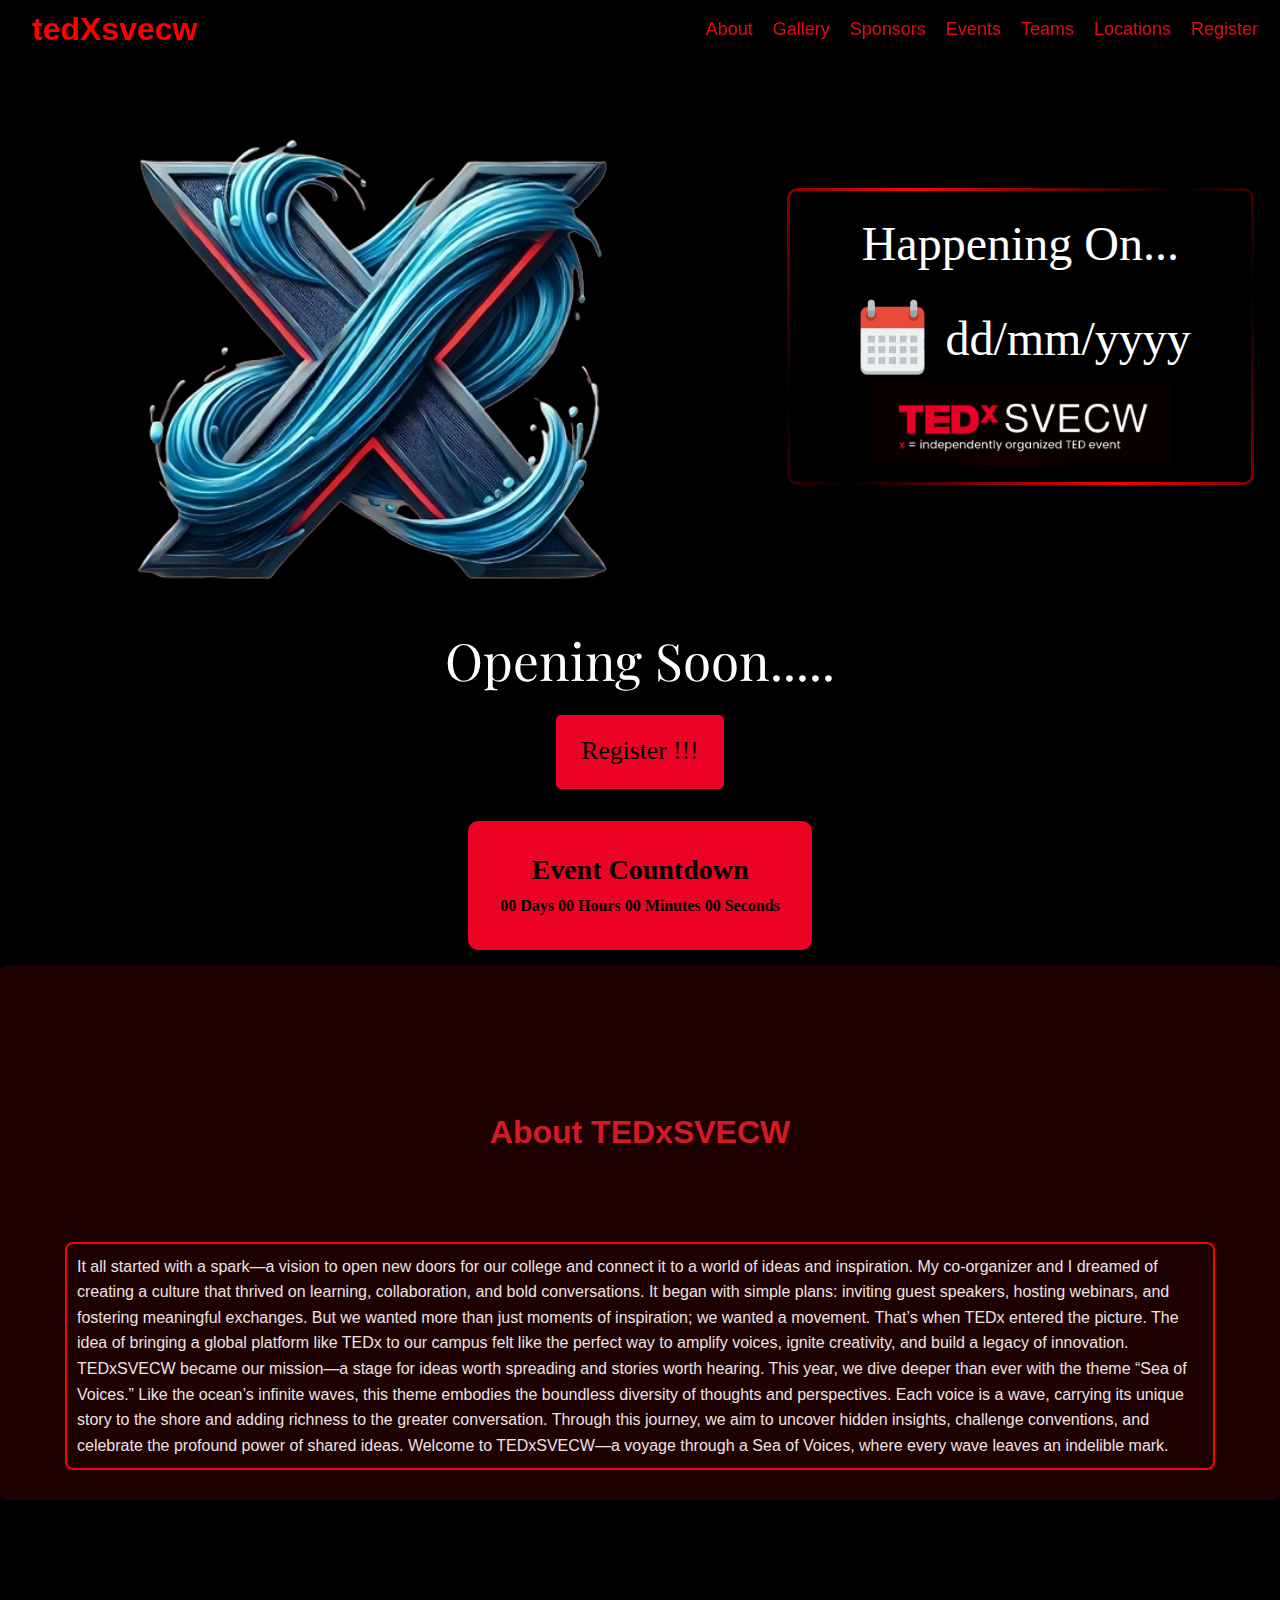
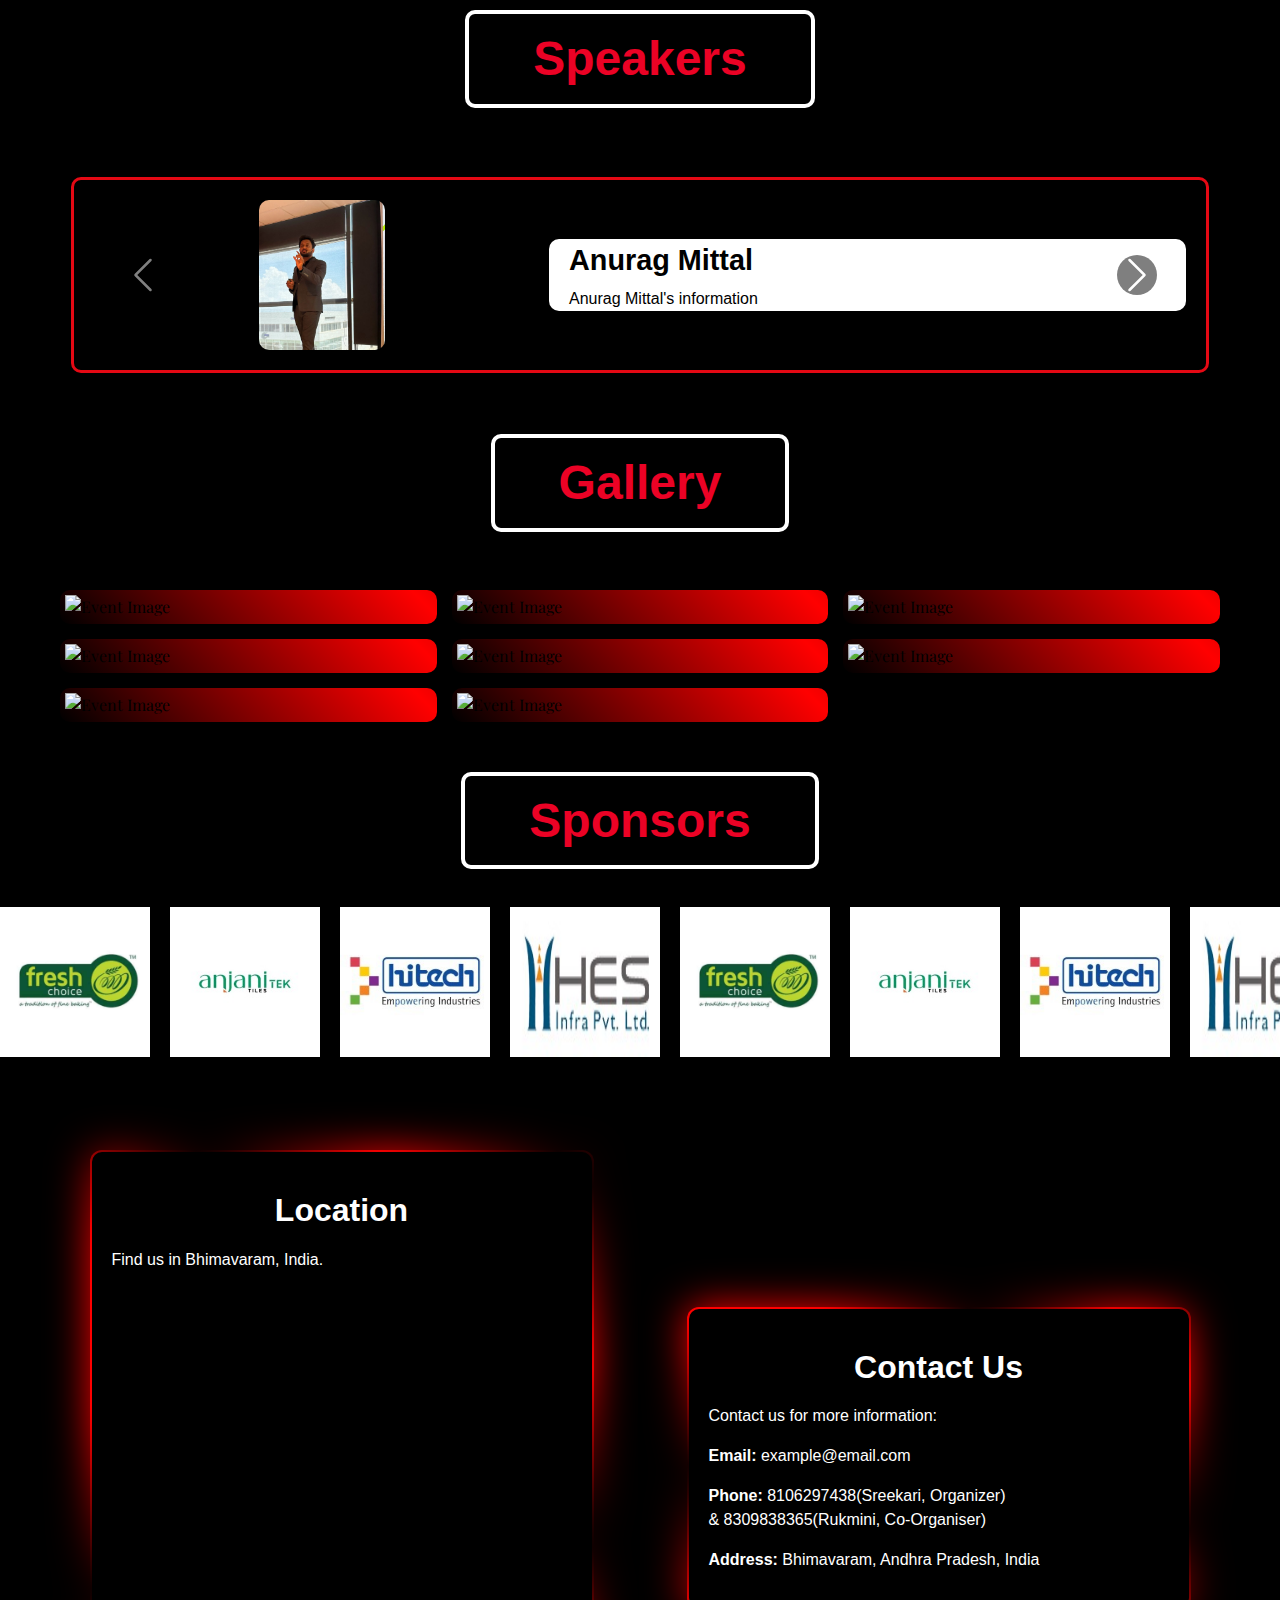
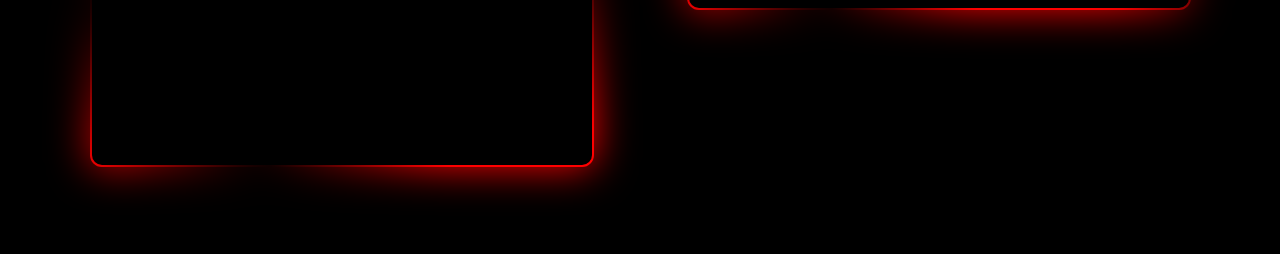
==== commit a93c125b: "Second version of the website" ====
--- a/index.html
+++ b/index.html
@@ -121,10 +121,20 @@
     <section id="about">
       <div class="about-box row g-0">
         <h2 class="section-title">About TEDxSVECW</h2>
-        <p class="section-text">TedXSVECW Ideas Worth Spreading</p>
-      </div>
-    </section>
-
+        <div class="container">
+          <p class="section-text">
+            It all started with a spark—a vision to open new doors for our college and connect it to a world of ideas and inspiration. My co-organizer and I dreamed of creating a culture that thrived on learning, collaboration, and bold conversations. It began with simple plans: inviting guest speakers, hosting webinars, and fostering meaningful exchanges.
+    
+            But we wanted more than just moments of inspiration; we wanted a movement. That’s when TEDx entered the picture. The idea of bringing a global platform like TEDx to our campus felt like the perfect way to amplify voices, ignite creativity, and build a legacy of innovation. TEDxSVECW became our mission—a stage for ideas worth spreading and stories worth hearing.
+    
+            This year, we dive deeper than ever with the theme “Sea of Voices.” Like the ocean’s infinite waves, this theme embodies the boundless diversity of thoughts and perspectives. Each voice is a wave, carrying its unique story to the shore and adding richness to the greater conversation. Through this journey, we aim to uncover hidden insights, challenge conventions, and celebrate the profound power of shared ideas.
+    
+            Welcome to TEDxSVECW—a voyage through a Sea of Voices, where every wave leaves an indelible mark.
+          </p>
+        </div>
+      </div>
+    </section>
+    
 <!-- Speakers Section -->
     <div class="speakers-container">
       <div class="speakers-section-title"><h1>Speakers</h1></div>
--- a/styles.css
+++ b/styles.css
@@ -1,714 +1,757 @@
 body {
-    font-family: 'Playfair Display', serif;
-    color: #000;
-    margin: 0;
-    padding:0;
-    overflow-x: hidden;
-    background-color: rgb(0, 0, 0);
+  font-family: 'Playfair Display', serif;
+  color: #000;
+  margin: 0;
+  padding:0;
+  overflow-x: hidden;
+  background-color: rgb(0, 0, 0);
 }
 
 /* navbar section */
 
 .navbar{
-    /* justify-content: space-between; */
-    width: 100%;
-    margin: 0;
-    padding: 0;
-    background-color: rgb(0, 0, 0, 0.2);
-    backdrop-filter: blur(10px);
-    font-family:'Segoe UI', Tahoma, Geneva, Verdana, sans-serif
+  /* justify-content: space-between; */
+  width: 100%;
+  margin: 0;
+  padding: 0;
+  background-color: rgb(0, 0, 0, 0.2);
+  backdrop-filter: blur(10px);
+  font-family:'Segoe UI', Tahoma, Geneva, Verdana, sans-serif
 }
 
 .navbar .navbar-brand{
-    font-weight: bolder;
-    color: #f00;
-    font-size:xx-large;
-    padding-left: 20px;
+  font-weight: bolder;
+  color: #f00;
+  font-size:xx-large;
+  padding-left: 20px;
 }
 .navbar .navbar-nav .nav-item a{
-    color: #E50914;
-    padding-left : 10px;
-    padding-right: 10px;
-    font-weight: 500;
-    font-size: large;
-    transition: background-color 0.3s ease; 
-    border-radius: 10px;
+  color: #E50914;
+  padding-left : 10px;
+  padding-right: 10px;
+  font-weight: 500;
+  font-size: large;
+  transition: background-color 0.3s ease; 
+  border-radius: 10px;
 }
 
 .navbar-toggler-icon{
-   background-color: #f00;
-   
+ background-color: #f00;
+ 
 }
 .navbar .navbar-nav .nav-item a:hover{
-    background-color: aliceblue;
-    border-radius: 10px;
-    
+  background-color: aliceblue;
+  border-radius: 10px;
+  
 }
 
 /* Intro Secton */
 .grid-container{
-    /* border: #d21b25 solid; */
-    padding-top: 4%;
-    padding-bottom: 0;
-    animation: fadeIn 1.5s ease-out forwards;
+  /* border: #d21b25 solid; */
+  padding-top: 4%;
+  padding-bottom: 0;
+  animation: fadeIn 1.5s ease-out forwards;
 }
 
 @keyframes fadeIn {
-    0% {
-      opacity: 0;
-      transform: translateY(50px); /* Starts from a lower position */
-    }
-    100% {
-      opacity: 1;
-      transform: translateY(0); /* Ends at normal position */
-    }
-  }
+  0% {
+    opacity: 0;
+    transform: translateY(50px); /* Starts from a lower position */
+  }
+  100% {
+    opacity: 1;
+    transform: translateY(0); /* Ends at normal position */
+  }
+}
 
 
 .grid-container .image-div{
-    display: flex;
-    justify-content: center;
-    align-items: center;
-    height: 100%;
-    /* border: #f00 solid; */
-    padding-bottom: 0;
-    margin-bottom: 0;
+  display: flex;
+  justify-content: center;
+  align-items: center;
+  height: 100%;
+  /* border: #f00 solid; */
+  padding-bottom: 0;
+  margin-bottom: 0;
 } 
 
 .tedXsvecw-logo {
-      width: 100%;
-      object-fit: contain;
+    width: 100%;
+    object-fit: contain;
 }
 
 .details-div {
-    display: flex;
-    flex-direction: column;
-    justify-content: center;
-    align-items: center;
-    height: fit-content;
-    text-align: center;
-    width: 100%;
-    background-color: #000;
-    position: relative;
-    margin: 50px auto;
-    padding: 20px;
-    max-width: 90%;
-    color: #fff;
-    box-sizing: border-box;
-    border-radius: 10px;
-    overflow: hidden;
+  display: flex;
+  flex-direction: column;
+  justify-content: center;
+  align-items: center;
+  height: fit-content;
+  text-align: center;
+  width: 100%;
+  background-color: #000;
+  position: relative;
+  margin: 50px auto;
+  padding: 20px;
+  max-width: 90%;
+  color: #fff;
+  box-sizing: border-box;
+  border-radius: 10px;
+  overflow: hidden;
 }
 
 /* Moving border effect */
 .details-div::before {
-    content: '';
-    position: absolute;
-    top: 0;
-    left: 0;
-    right: 0;
-    bottom: 0;
-    background: linear-gradient(55deg, #f00, #000, #f00, #000, #f00, #000);
-    background-size: 200% 200%;
-    border-radius: inherit;
-    padding: 3px; /* Thickness of the border */
-    -webkit-mask: 
-      linear-gradient(#000 0 0) content-box, 
-      linear-gradient(#000 0 0);
-    mask: 
-      linear-gradient(#000 0 0) content-box, 
-      linear-gradient(#000 0 0);
-    -webkit-mask-composite: exclude;
-    mask-composite: exclude;
-    animation: moving-border 5s linear infinite;
+  content: '';
+  position: absolute;
+  top: 0;
+  left: 0;
+  right: 0;
+  bottom: 0;
+  background: linear-gradient(55deg, #f00, #000, #f00, #000, #f00, #000);
+  background-size: 200% 200%;
+  border-radius: inherit;
+  padding: 3px; /* Thickness of the border */
+  -webkit-mask: 
+    linear-gradient(#000 0 0) content-box, 
+    linear-gradient(#000 0 0);
+  mask: 
+    linear-gradient(#000 0 0) content-box, 
+    linear-gradient(#000 0 0);
+  -webkit-mask-composite: exclude;
+  mask-composite: exclude;
+  animation: moving-border 5s linear infinite;
 }
 
 /* Animation for the moving border */
 @keyframes moving-border {
-    0% {
-        background-position: 0% 0%;
+  0% {
+      background-position: 0% 0%;
+  }
+  100% {
+      background-position: 100% 100%;
+  }
+}
+
+.heading1{
+  color: #fff;
+  font-family:Cambria, Cochin, Georgia, Times, 'Times New Roman', serif;
+  font-size: 2.5rem; /* Default for smaller screens */
+}
+
+@media (min-width: 768px) {
+  .heading1{
+  font-size: 2.5rem; /* Medium screens */
+  }
+}
+
+@media (min-width: 992px) {
+  .heading1{
+  font-size: 3rem; /* Large screens */
+  }
+}
+
+@media (max-width: 767px) {
+    .details-content {
+      text-align: center;
     }
-    100% {
-        background-position: 100% 100%;
+  }
+
+.date-container {
+  display: flex;
+  align-items: center;
+  justify-content: center;
+}
+
+.calendar-container {
+  width: 20%; /* Limit image size */
+  height: auto;
+  margin-right: 10px; /* Space between image and text */
+}
+
+.time-container{
+  color: #fff;
+  font-size: 3.5rem;
+  margin: 0;
+  font-family: Cambria, Cochin, Georgia, Times, 'Times New Roman', serif;
+}
+
+@media (min-width: 768px) {
+    .time-container{
+      padding: 0;
+      font-size: 2.5rem; /* Medium screens */
     }
 }
-
-.heading1{
-    color: #fff;
-    font-family:Cambria, Cochin, Georgia, Times, 'Times New Roman', serif;
-    font-size: 2.5rem; /* Default for smaller screens */
-}
-
-@media (min-width: 768px) {
-    .heading1{
-    font-size: 2.5rem; /* Medium screens */
+@media (max-width: 576px) {
+/* smaller screens */
+.time-container{
+  font-size: 2rem;
+}
+}
+  @media (min-width: 992px) {
+      .time-container{
+          padding: 0;
+      }
+    .time-container{
+      font-size: 3rem; /* Large screens */
     }
-}
-
-@media (min-width: 992px) {
-    .heading1{
-    font-size: 3rem; /* Large screens */
+  }
+
+.tedXsvecw-heading-logo {
+    width: 80%; /* Full width by default */
+    height: auto;
+  }
+
+  @media (min-width: 768px) {
+    .tedXsvecw-heading-logo {
+      max-width: 200px; /* Medium screens */
     }
-}
-
-@media (max-width: 767px) {
-      .details-content {
-        text-align: center;
-      }
+  }
+
+  @media (min-width: 992px) {
+    .tedXsvecw-heading-logo {
+      max-width: 300px; /* Large screens */
     }
-
-.date-container {
-    display: flex;
-    align-items: center;
-    justify-content: center;
-}
-
-.calendar-container {
-    width: 20%; /* Limit image size */
-    height: auto;
-    margin-right: 10px; /* Space between image and text */
-}
-
-.time-container{
-    color: #fff;
-    font-size: 3.5rem;
-    margin: 0;
-    font-family: Cambria, Cochin, Georgia, Times, 'Times New Roman', serif;
-}
-
- @media (min-width: 768px) {
-      .time-container{
-        padding: 0;
-        font-size: 2.5rem; /* Medium screens */
-      }
-}
-@media (max-width: 576px) {
- /* smaller screens */
-  .time-container{
-    font-size: 2rem;
-  }
-}
-    @media (min-width: 992px) {
-        .time-container{
-            padding: 0;
-        }
-      .time-container{
-        font-size: 3rem; /* Large screens */
-      }
-    }
-
-.tedXsvecw-heading-logo {
-      width: 80%; /* Full width by default */
-      height: auto;
-    }
-
-    @media (min-width: 768px) {
-      .tedXsvecw-heading-logo {
-        max-width: 200px; /* Medium screens */
-      }
-    }
-
-    @media (min-width: 992px) {
-      .tedXsvecw-heading-logo {
-        max-width: 300px; /* Large screens */
-      }
-    }
+  }
 
 /* Registraton Redirection Section */
 .registration-button-container{
-    margin-top: 0;
-    padding: 0;
-    margin-bottom: 0;
-    height: fit-content;
-    /* border: #fff solid; */
-    display: flex;
-    flex-direction: column;
-    align-items: center;
+  margin-top: 0;
+  padding: 0;
+  margin-bottom: 0;
+  height: fit-content;
+  /* border: #fff solid; */
+  display: flex;
+  flex-direction: column;
+  align-items: center;
 }
 
 .registration-button-container p{
-    color: #fff;
-    text-align: center;
-    font-size: 4vw;
-    animation: blink-animation 1.5s infinite;
-    /* border: #d21b25 solid; */
+  color: #fff;
+  text-align: center;
+  font-size: 4vw;
+  animation: blink-animation 1.5s infinite;
+  /* border: #d21b25 solid; */
 }
 
 @keyframes blink-animation {
-  0% {
-    opacity: 1;  /* Fully visible */
-  }
-  50% {
-    opacity: 0;  /* Fully invisible */
-  }
-  100% {
-    opacity: 1;  /* Fully visible again */
-  }
+0% {
+  opacity: 1;  /* Fully visible */
+}
+50% {
+  opacity: 0;  /* Fully invisible */
+}
+100% {
+  opacity: 1;  /* Fully visible again */
+}
 }
 
 .registration-button{
-    background-color: #EB0225;
-    font-family: Cambria, Cochin, Georgia, Times, 'Times New Roman', serif;
-    padding: 0.7em 1em;
-    font-size:2vw;
-    border: #EB0225;
-    border-radius: 5px;
-    transition: background-color 0.3s ease;
+  background-color: #EB0225;
+  font-family: Cambria, Cochin, Georgia, Times, 'Times New Roman', serif;
+  padding: 0.7em 1em;
+  font-size:2vw;
+  border: #EB0225;
+  border-radius: 5px;
+  transition: background-color 0.3s ease;
 }
 
 .registration-button:hover {
-      background-color: #fff;
-      color: #EB0225;
+    background-color: #fff;
+    color: #EB0225;
 
 }
 
 /* CountDown Section */
 
 .countdown-container {
-    margin: 0;
-    padding-top : 2rem;
-    display: flex;
-    justify-content: center;
-    align-items: center;
-    color: #EB0225;
-    /* border: yellowgreen solid; */
+  margin: 0;
+  padding-top : 2rem;
+  display: flex;
+  justify-content: center;
+  align-items: center;
+  color: #EB0225;
+  /* border: yellowgreen solid; */
 }
 
 .countdown-box {
-    background-color: #EB0225;
-    padding: 2rem;
-    color: #000;
-    border-radius: 10px;
-    text-align: center;
-    font-family:Cambria, Cochin, Georgia, Times, 'Times New Roman', serif;
-    font-weight: 600;
+  background-color: #EB0225;
+  padding: 2rem;
+  color: #000;
+  border-radius: 10px;
+  text-align: center;
+  font-family:Cambria, Cochin, Georgia, Times, 'Times New Roman', serif;
+  font-weight: 600;
 }
 
 .countdown-box h3{
-    font-weight: 700;
+  font-weight: 700;
 }
 
 .section-title{
-    font-size: 2rem;
-    color: #d21b25;
-    text-align: center;
-    margin-bottom: 60px;
-    margin-top: 20px;
-    padding-top: 10%;
-    font-weight: bold;
-    font-family: 'Segoe UI', Tahoma, Geneva, Verdana, sans-serif;
+  font-size: 2rem;
+  color: #d21b25;
+  text-align: center;
+  margin-bottom: 60px;
+  margin-top: 20px;
+  padding-top: 10%;
+  font-weight: bold;
+  font-family: 'Segoe UI', Tahoma, Geneva, Verdana, sans-serif;
 }
 
 /* About Section */
 .about-box {
-    background-color: rgba(203, 7, 7, 0.15);
-    /* padding: 155px; */
-    margin-top: 20px;
-    max-width: 1400px;
-    min-height: 530px;
-    border-radius: 8px;
-    margin: 15px 0;
-    margin-bottom: 100px;
-}
-
+  background-color: rgba(203, 7, 7, 0.15);
+  /* padding: 155px; */
+  margin-top: 20px;
+  max-width: 1400px;
+  min-height: 530px;
+  border-radius: 8px;
+  margin: 15px 0;
+  margin-bottom: 100px;
+}
+
+/* General Styling for the Container */
+.container {
+  position: relative;
+  margin: 0 auto; /* Center horizontally within its parent */
+  padding: 15px; /* Space inside the container */
+  max-width: 1200px; /* Maximum width for larger screens */
+  width: 95%; /* Ensures space on left and right for smaller screens */
+  box-sizing: border-box; /* Includes padding in total width */
+}
+
+/* Styling for the Paragraph */
+.section-text {
+  margin: 15px 10px; /* Small space around the text */
+  padding: 10px; /* Internal space for the paragraph */
+  border-radius: 8px; /* Rounded corners */
+  font-family: 'Segoe UI', Tahoma, Geneva, Verdana, sans-serif;
+  font-size: 1rem;
+  line-height: 1.6;
+  color: #eee1e1; /* Text color */
+  border: 2px solid #f00; /* Add a red border */
+}
+
+/* Responsive Design for Smaller Screens */
+@media (max-width: 768px) {
+  .container {
+    width: 90%; /* Slightly wider on smaller screens */
+  }
+
+  .section-text {
+    font-size: 0.9rem; /* Adjust font size for smaller screens */
+    line-height: 1.4;
+  }
+}
+
+@media (max-width: 576px) {
+  .container {
+    width: 95%; /* More space on very small screens */
+  }
+
+  .section-text {
+    font-size: 0.85rem; /* Slightly smaller font for extra small screens */
+  }
+}
 
 /* Speakers Section */
 
 .speaker-carousel {
-    margin-top: 70px;
-    display: flex;
-    overflow: hidden;
-    width: 100%;
-    position: relative; 
-    transition: transform 0.5s ease-in-out;
+  margin-top: 70px;
+  display: flex;
+  overflow: hidden;
+  width: 100%;
+  position: relative; 
+  transition: transform 0.5s ease-in-out;
 }
 
 .speaker-slide {
-    margin-top: 50px;
-    padding-right: 1rem;
-    display: flex;
-    align-items: center;
-    min-width: 750px;
-    flex-shrink: 0;
-    overflow: hidden;
-    transition: transform 0.5s ease-in-out;
-    /*transition: slide 8s infinite alternate;*/
+  margin-top: 50px;
+  padding-right: 1rem;
+  display: flex;
+  align-items: center;
+  min-width: 750px;
+  flex-shrink: 0;
+  overflow: hidden;
+  transition: transform 0.5s ease-in-out;
+  /*transition: slide 8s infinite alternate;*/
 }
 
 .speakers-box {
-    background-color: #f00a153c;
-    width: 690px;
-    height: 400px;
-    border-radius: 8px;
-    margin: 20px 0; 
+  background-color: #f00a153c;
+  width: 690px;
+  height: 400px;
+  border-radius: 8px;
+  margin: 20px 0; 
 
 }
 
 .speaker-image {
-    margin-top: 20px;
-    width: 330px;
-    height: 360px;
-    margin-right: 10px;
-    margin-left: 15px;
+  margin-top: 20px;
+  width: 330px;
+  height: 360px;
+  margin-right: 10px;
+  margin-left: 15px;
 }
 
 .speaker-description {
-    color: #F2F2F2;
+  color: #F2F2F2;
 }
 
 .all-speakers-link {
-    text-align: right;
-    display: inline-block;
-    margin-top: 65px; /*change made*/
-    color: #E50914;
-    font-weight: bold;
-    cursor: pointer;
-    text-decoration: none;
-    transition: background-color 0.2s ease;
+  text-align: right;
+  display: inline-block;
+  margin-top: 65px; /*change made*/
+  color: #E50914;
+  font-weight: bold;
+  cursor: pointer;
+  text-decoration: none;
+  transition: background-color 0.2s ease;
 }
 
 .all-speakers-list-container {
-    text-align: right;
-    margin-bottom: 20px; /* change made */
+  text-align: right;
+  margin-bottom: 20px; /* change made */
 }
 
 
 /* Carousel animation */
 @keyframes slide {
-    /* 0% { transform: translateX(0); }
-    100% { transform: translateX(-100%); } */
-    0% { transform: translateX(0); }
-    20% { transform: translateX(-100%); }
-    40% { transform: translateX(-200%); }
-    60% { transform: translateX(-300%); }
-    80% { transform: translateX(-400%); }
-    100% { transform: translateX(0); }
+  /* 0% { transform: translateX(0); }
+  100% { transform: translateX(-100%); } */
+  0% { transform: translateX(0); }
+  20% { transform: translateX(-100%); }
+  40% { transform: translateX(-200%); }
+  60% { transform: translateX(-300%); }
+  80% { transform: translateX(-400%); }
+  100% { transform: translateX(0); }
 
 }
 
 .speaker-carousel:hover .speaker-slide {
-    animation: slide 12s linear infinite;
+  animation: slide 12s linear infinite;
 }
 
 .carousel-control-prev-icon, .carousel-control-next-icon {
-    background-color: black; 
-    background-size: 100%; 
-    border-radius: 50%; 
-    width: 40px; 
-    height: 40px;
+  background-color: black; 
+  background-size: 100%; 
+  border-radius: 50%; 
+  width: 40px; 
+  height: 40px;
 }
 
 .carousel-control-prev-icon:hover, .carousel-control-next-icon:hover {
-    background-color: #000;
+  background-color: #000;
 }
 /* Hover effect */
 .carousel-control-prev:hover, .carousel-control-next:hover {
-    color: #000; 
+  color: #000; 
 }
 
 .speaker-div {
-  padding: 20px;
-  margin: 1rem;
-  background-color: #000;
-  border: solid #E50914;
-  color: #fff;
+padding: 20px;
+margin: 1rem;
+background-color: #000;
+border: solid #E50914;
+color: #fff;
+border-radius: 10px;
+box-shadow: 0px 4px 8px rgba(0, 0, 0, 0.2);
+}
+
+.speaker-image-div {
+  display: flex;
+justify-content: center;
+align-items: center;
+width: 100%;
+max-width: 150px;
+max-height: 150px;
+height: 150px;
+overflow: hidden;
+flex-shrink: 0;
+margin: 0 auto;
+}
+
+.speaker-image-div img {
+  width: 100%;
+  height: 100%;
+  object-fit: cover;
   border-radius: 10px;
-  box-shadow: 0px 4px 8px rgba(0, 0, 0, 0.2);
-}
-
-.speaker-image-div {
-    display: flex;
-  justify-content: center;
-  align-items: center;
-  width: 100%;
-  max-width: 150px;
-  max-height: 150px;
-  height: 150px;
-  overflow: hidden;
-  flex-shrink: 0;
-  margin: 0 auto;
-}
-
-.speaker-image-div img {
-    width: 100%;
-    height: 100%;
-    object-fit: cover;
-    border-radius: 10px;
-  /* border-radius: 50%; */
+/* border-radius: 50%; */
 }
 
 /* Speaker info styling */
 .speaker-info {
-  text-align: left;
-  padding-left: 20px;
-  background-color: #fff;
-  color: #000;
-  border-radius: 10px;
+text-align: left;
+padding-left: 20px;
+background-color: #fff;
+color: #000;
+border-radius: 10px;
 }
 
 .speaker-name {
-  font-size: 1.8em;
-  font-weight: bold;
-  /* color: #fff; */
-  margin-bottom: 5px;
-  font-family: 'Segoe UI', Tahoma, Geneva, Verdana, sans-serif;
+font-size: 1.8em;
+font-weight: bold;
+/* color: #fff; */
+margin-bottom: 5px;
+font-family: 'Segoe UI', Tahoma, Geneva, Verdana, sans-serif;
 }
 
 .speaker-description {
-  font-size: 1em;
-  /* color: #fff; */
-  color: #000;
-  margin-top: 5px;
-  font-family: 'Segoe UI', Tahoma, Geneva, Verdana, sans-serif;
+font-size: 1em;
+/* color: #fff; */
+color: #000;
+margin-top: 5px;
+font-family: 'Segoe UI', Tahoma, Geneva, Verdana, sans-serif;
 }
 
 /* Responsive styling */
 @media (max-width: 768px) {
-  .speaker-info {
-    padding-left: 0;
-    text-align: center;
-    margin-top: 15px;
-  }
-  .speaker-name {
-    font-size: 1.4em;
-  }
-  .container {
-    padding-left: 1rem;
-    padding-right: 1rem;
-  }
+.speaker-info {
+  padding-left: 0;
+  text-align: center;
+  margin-top: 15px;
+}
+.speaker-name {
+  font-size: 1.4em;
+}
+.container {
+  padding-left: 1rem;
+  padding-right: 1rem;
+}
 }
 
 /* Galllery Section */
 
 .gallery-grid {
-  display: grid;
-  grid-template-columns: repeat(auto-fit, minmax(200px, 1fr));
-  gap: 15px;
-  padding: 20px;
-  max-width: 1200px;
-  margin: 0 auto; 
+display: grid;
+grid-template-columns: repeat(auto-fit, minmax(200px, 1fr));
+gap: 15px;
+padding: 20px;
+max-width: 1200px;
+margin: 0 auto; 
 }
 
 .gallery-image {
 
-    position: relative;
-    display: flex;
-    align-items: center;
-    justify-content: center;
-    overflow: hidden;
-    border-radius: 10px;
-    padding: 5px;
-    background: linear-gradient(45deg, #000, #f00, #000, #f00, #000);
-    background-size: 400%;
-    animation: shine 6s linear infinite;
-    transition: transform 0.3s ease;
-    box-shadow: 0px 4px 8px rgba(0, 0, 0, 0.2);
+  position: relative;
+  display: flex;
+  align-items: center;
+  justify-content: center;
+  overflow: hidden;
+  border-radius: 10px;
+  padding: 5px;
+  background: linear-gradient(45deg, #000, #f00, #000, #f00, #000);
+  background-size: 400%;
+  animation: shine 6s linear infinite;
+  transition: transform 0.3s ease;
+  box-shadow: 0px 4px 8px rgba(0, 0, 0, 0.2);
 
 }
 
 @keyframes shine {
-  0% { background-position: 0% 50%; }
-  50% { background-position: 100% 50%; }
-  100% { background-position: 0% 50%; }
+0% { background-position: 0% 50%; }
+50% { background-position: 100% 50%; }
+100% { background-position: 0% 50%; }
 }
 
 .gallery-image img {
-  width: 100%;
-  height: 100%;
-  /* object-fit: cover; */
-  transition: transform 0.3s ease;
+width: 100%;
+height: 100%;
+/* object-fit: cover; */
+transition: transform 0.3s ease;
 }
 
 .gallery-image:hover img {
-  transform: scale(1.1);
+transform: scale(1.1);
 }
 
 @media (min-width: 768px) {
-  .gallery-grid {
-    grid-template-columns: repeat(2, 1fr);
-  }
+.gallery-grid {
+  grid-template-columns: repeat(2, 1fr);
+}
 }
 
 @media (min-width: 992px) {
-  .gallery-grid {
-    grid-template-columns: repeat(3, 1fr);
-  }
+.gallery-grid {
+  grid-template-columns: repeat(3, 1fr);
+}
 }
 
 .gallery-section-title, .sponsors-section-title, .speakers-section-title{
-  display: flex;
-  justify-content: center;
-  color: #EB0225;
-  align-items: center;
-  text-align: center;
-  padding: 10px;
-  margin: 20px auto;
+display: flex;
+justify-content: center;
+color: #EB0225;
+align-items: center;
+text-align: center;
+padding: 10px;
+margin: 20px auto;
 }
 
 .gallery-section-title h1, .sponsors-section-title h1, .speakers-section-title h1{
-  font-size: clamp(1rem, 4vw, 3rem); 
-  color: #EB0225;
-  padding: 1rem 4rem 1rem 4rem ;
-  border: 4px solid white;
-  border-radius: 10px;
-  display: inline-block;
-  font-family: 'Segoe UI', Tahoma, Geneva, Verdana, sans-serif;
-  font-weight: bolder;
+font-size: clamp(1rem, 4vw, 3rem); 
+color: #EB0225;
+padding: 1rem 4rem 1rem 4rem ;
+border: 4px solid white;
+border-radius: 10px;
+display: inline-block;
+font-family: 'Segoe UI', Tahoma, Geneva, Verdana, sans-serif;
+font-weight: bolder;
 }
 
 @keyframes border-shine {
-  0% { border-image-slice: 1; }
-  50% { border-image-slice: 1; }
-  100% { border-image-slice: 1; }
+0% { border-image-slice: 1; }
+50% { border-image-slice: 1; }
+100% { border-image-slice: 1; }
 }
 
 /* Sponsors Section */
 .sponsor-carousel {
-    overflow: hidden;
-    width: 100%;
-    position: relative;
+  overflow: hidden;
+  width: 100%;
+  position: relative;
 }
 
 .sponsor-track {
-      display: inline-flex;
-      gap: 20px;
-      animation: scroll 20s linear infinite;
-    }
+    display: inline-flex;
+    gap: 20px;
+    animation: scroll 20s linear infinite;
+  }
 
 .sponsor-logo {
-      width: 150px;
-      height: auto;
-      transition: transform 0.3s ease;
-    }
+    width: 150px;
+    height: auto;
+    transition: transform 0.3s ease;
+  }
 
 .sponsor-logo:hover {
-      transform: scale(1.1);
+    transform: scale(1.1);
 }
 
 @keyframes scroll{
-    0% { 
-        transform: translateX(0); 
-    }
-    100% { 
-        transform: translateX(-50%); 
-    }
-}
-
- @media (max-width: 768px) {
-    .sponsor-logo {
-    width: 120px;
-    }
+  0% { 
+      transform: translateX(0); 
+  }
+  100% { 
+      transform: translateX(-50%); 
+  }
+}
+
+@media (max-width: 768px) {
+  .sponsor-logo {
+  width: 120px;
+  }
 }
 
 @media (max-width: 480px) {
-    .sponsor-logo {
-    width: 100px;
-    }
+  .sponsor-logo {
+  width: 100px;
+  }
 }
 
 /* Contact & Location Details Section */
 
 .contact-title, .location-title{
-   text-align: center;
-   padding: 3%;
-   font-weight: bold;
-   font-size: 2rem;
-   font-family: 'Segoe UI', Tahoma, Geneva, Verdana, sans-serif;
+ text-align: center;
+ padding: 3%;
+ font-weight: bold;
+ font-size: 2rem;
+ font-family: 'Segoe UI', Tahoma, Geneva, Verdana, sans-serif;
 }
 
 @media (max-width: 992px) {
-    .contact-title, .location-title {
-        font-size: 1.8rem;
-        padding: 2.5%;
-    }
+  .contact-title, .location-title {
+      font-size: 1.8rem;
+      padding: 2.5%;
+  }
 }
 
 @media (max-width: 768px) {
-    .contact-title, .location-title {
-        font-size: 1.6rem;
-        padding: 2%;
-    }
+  .contact-title, .location-title {
+      font-size: 1.6rem;
+      padding: 2%;
+  }
 }
 
 @media (max-width: 576px) {
-    .contact-title, .location-title {
-        font-size: 1.4rem;
-        padding: 1.5%;
-    }
+  .contact-title, .location-title {
+      font-size: 1.4rem;
+      padding: 1.5%;
+  }
 }
 
 .outer-contact-container {
-    display: flex;
-    justify-content: center; 
-    align-items: center; 
-    padding: 20px; 
+  display: flex;
+  justify-content: center; 
+  align-items: center; 
+  padding: 20px; 
 }
 
 .contact-container, .location-container {
-  position: relative;
-  margin: 50px auto;
-  padding: 20px; 
-  max-width: 90%; 
-  width: 500px; 
-  color: #fff;
-  background: #000;
-  border-radius: 10px;
-  box-sizing: border-box;
-  font-family: 'Segoe UI', Tahoma, Geneva, Verdana, sans-serif;
-  height: fit-content;
+position: relative;
+margin: 50px auto;
+padding: 20px; 
+max-width: 90%; 
+width: 500px; 
+color: #fff;
+background: #000;
+border-radius: 10px;
+box-sizing: border-box;
+font-family: 'Segoe UI', Tahoma, Geneva, Verdana, sans-serif;
+height: fit-content;
 }
 
 .contact-container:before, 
 .contact-container:after, .location-container:before, .location-container:after{
-  content: '';
-  position: absolute;
-  left: -2px;
-  top: -2px;
-  background: linear-gradient(45deg, #f00, #000, #f00, #f00, #000, #f00, #000, #f00, #000, #f00);
-  background-size: 200%;
-  width: calc(100% + 4px);
-  height: calc(100% + 4px);
-  z-index: -1;
-  border-radius: 12px; 
-  animation: steam 20s linear infinite;
+content: '';
+position: absolute;
+left: -2px;
+top: -2px;
+background: linear-gradient(45deg, #f00, #000, #f00, #f00, #000, #f00, #000, #f00, #000, #f00);
+background-size: 200%;
+width: calc(100% + 4px);
+height: calc(100% + 4px);
+z-index: -1;
+border-radius: 12px; 
+animation: steam 20s linear infinite;
 }
 
 /* Blurred border for glow effect */
 .contact-container:after, .location-container:after{
-  filter: blur(20px); 
+filter: blur(20px); 
 }
 
 /* Animation keyframes for moving border */
 @keyframes steam {
-  0% { background-position: 0 0; }
-  50% { background-position: 400% 0; }
-  100% { background-position: 0 0; }
+0% { background-position: 0 0; }
+50% { background-position: 400% 0; }
+100% { background-position: 0 0; }
 }
 
 @media (max-width: 768px) {
-  .contact-container {
-    width: 80%; 
-    padding: 15px;
-  }
+.contact-container {
+  width: 80%; 
+  padding: 15px;
+}
 }
 
 @media (max-width: 480px) {
-  .contact-container {
-    width: 90%;
-    padding: 10px;
-  }
+.contact-container {
+  width: 90%;
+  padding: 10px;
+}
 }
 
 @media (max-width: 768px) {
-    .gallery-grid {
-        grid-template-columns: 1fr;
-    }
-
-    .navbar {
-        flex-direction: column;
-        padding: 10px;
-    }
+  .gallery-grid {
+      grid-template-columns: 1fr;
+  }
+
+  .navbar {
+      flex-direction: column;
+      padding: 10px;
+  }
 }
 
 html {
-    scroll-behavior: smooth;
-}
+  scroll-behavior: smooth;
+}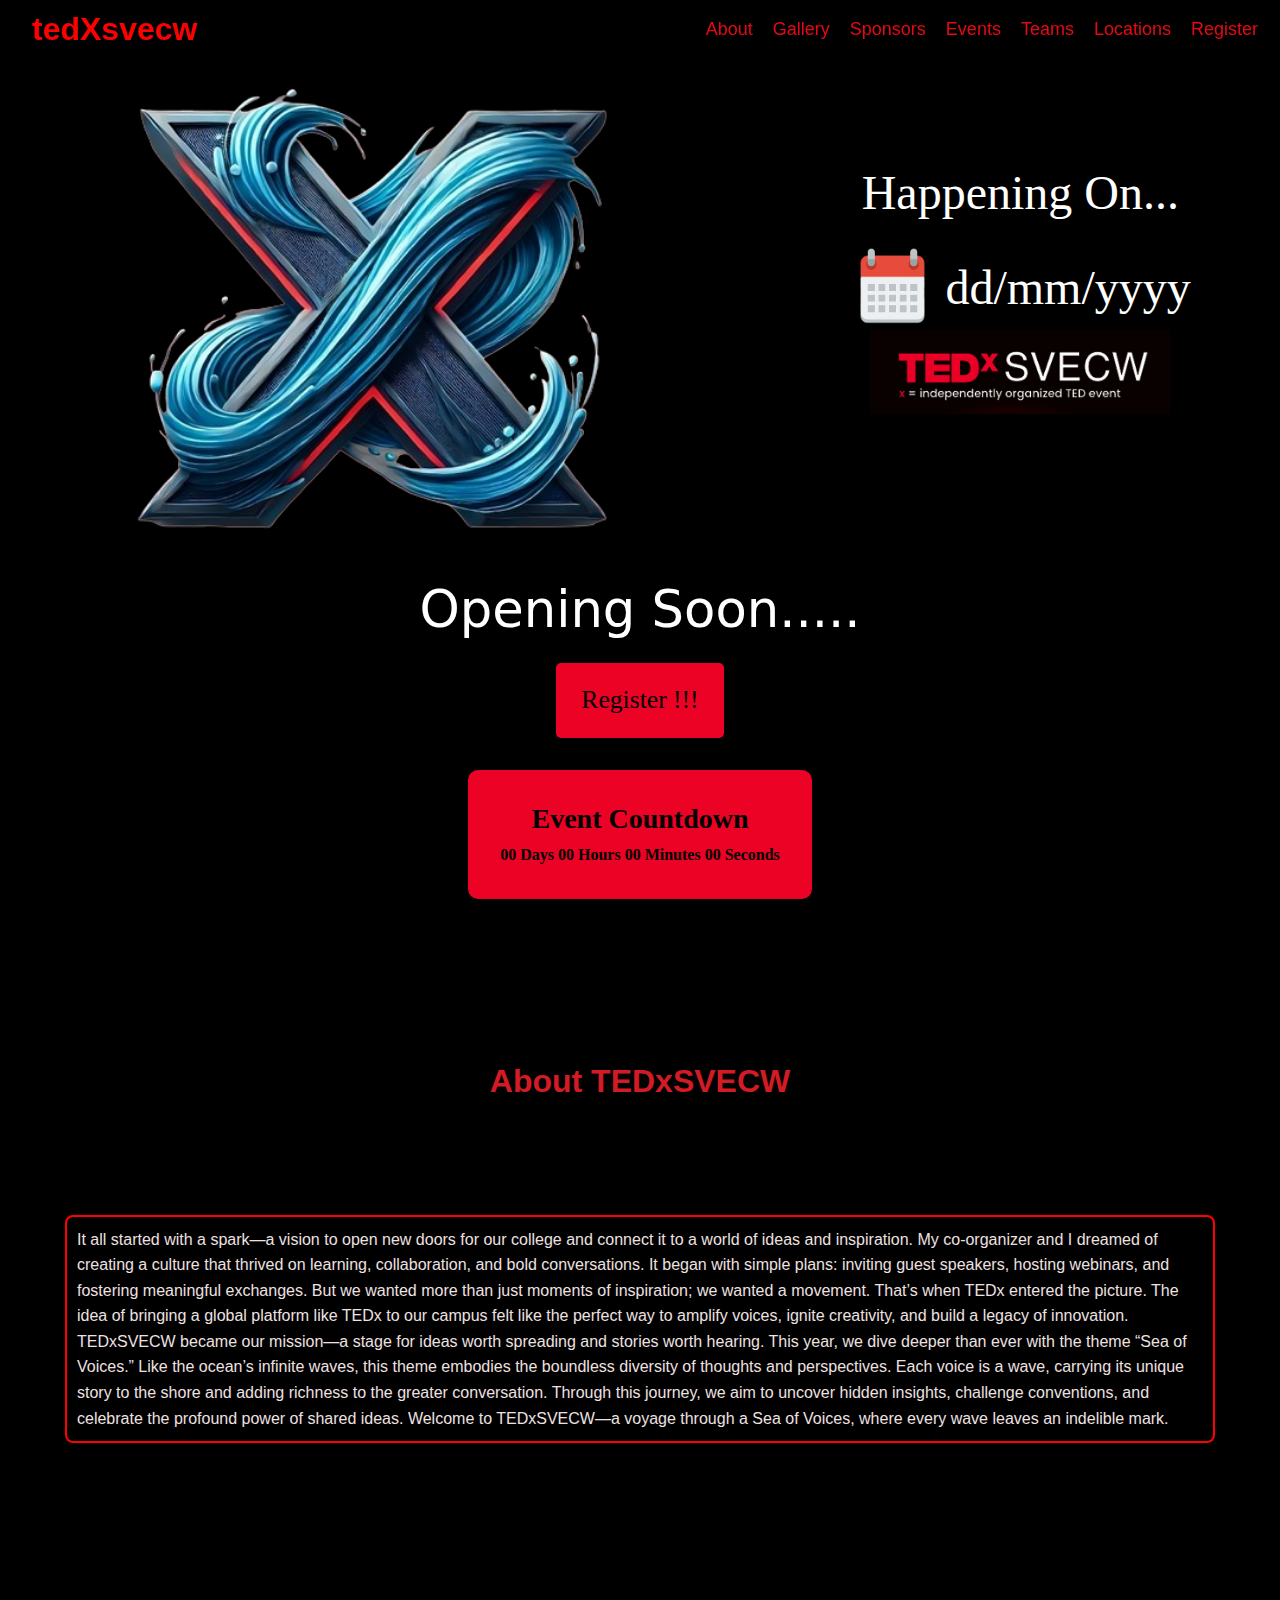
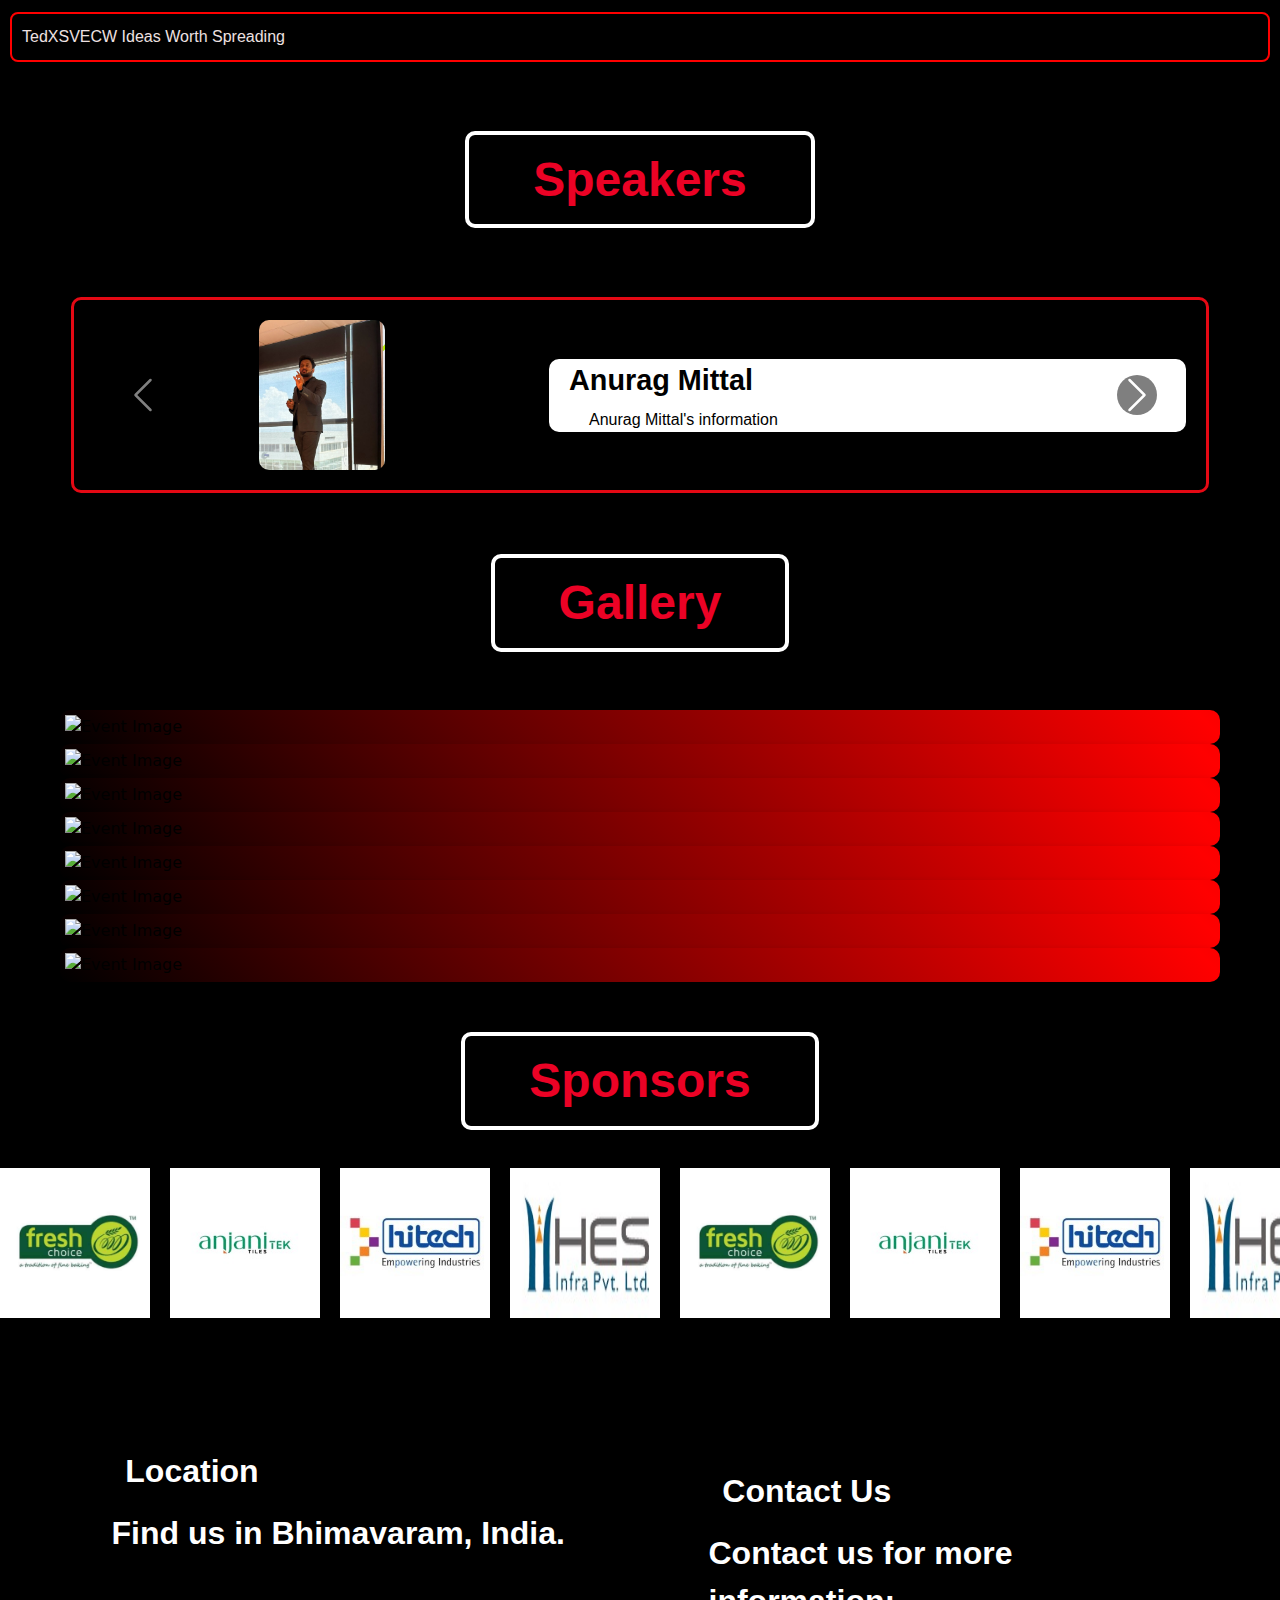
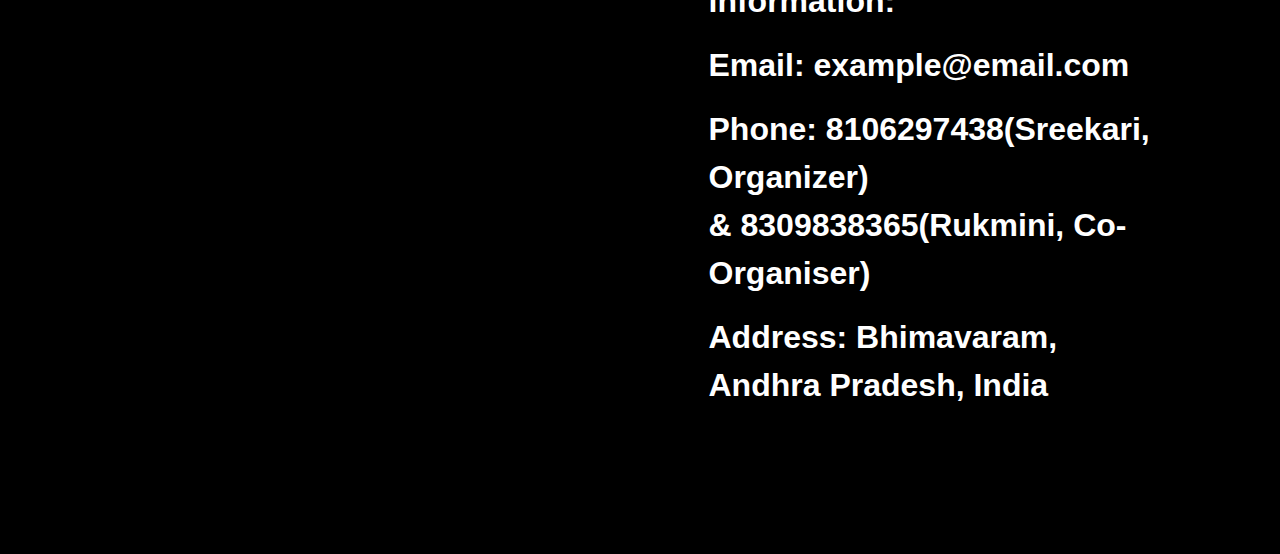
==== commit 67c95984: "Resolved merge conflicts between master and main" ====
--- a/index.html
+++ b/index.html
@@ -121,6 +121,7 @@
     <section id="about">
       <div class="about-box row g-0">
         <h2 class="section-title">About TEDxSVECW</h2>
+<<<<<<< HEAD
         <div class="container">
           <p class="section-text">
             It all started with a spark—a vision to open new doors for our college and connect it to a world of ideas and inspiration. My co-organizer and I dreamed of creating a culture that thrived on learning, collaboration, and bold conversations. It began with simple plans: inviting guest speakers, hosting webinars, and fostering meaningful exchanges.
@@ -135,6 +136,12 @@
       </div>
     </section>
     
+=======
+        <p class="section-text">TedXSVECW Ideas Worth Spreading</p>
+      </div>
+    </section>
+
+>>>>>>> origin/main
 <!-- Speakers Section -->
     <div class="speakers-container">
       <div class="speakers-section-title"><h1>Speakers</h1></div>
--- a/styles.css
+++ b/styles.css
@@ -1,15 +1,25 @@
 body {
+<<<<<<< HEAD
   font-family: 'Playfair Display', serif;
   color: #000;
   margin: 0;
   padding:0;
   overflow-x: hidden;
   background-color: rgb(0, 0, 0);
+=======
+    font-family: 'Playfair Display', serif;
+    color: #000;
+    margin: 0;
+    padding:0;
+    overflow-x: hidden;
+    background-color: rgb(0, 0, 0);
+>>>>>>> origin/main
 }
 
 /* navbar section */
 
 .navbar{
+<<<<<<< HEAD
   /* justify-content: space-between; */
   width: 100%;
   margin: 0;
@@ -43,10 +53,46 @@
   background-color: aliceblue;
   border-radius: 10px;
   
+=======
+    /* justify-content: space-between; */
+    width: 100%;
+    margin: 0;
+    padding: 0;
+    background-color: rgb(0, 0, 0, 0.2);
+    backdrop-filter: blur(10px);
+    font-family:'Segoe UI', Tahoma, Geneva, Verdana, sans-serif
+}
+
+.navbar .navbar-brand{
+    font-weight: bolder;
+    color: #f00;
+    font-size:xx-large;
+    padding-left: 20px;
+}
+.navbar .navbar-nav .nav-item a{
+    color: #E50914;
+    padding-left : 10px;
+    padding-right: 10px;
+    font-weight: 500;
+    font-size: large;
+    transition: background-color 0.3s ease; 
+    border-radius: 10px;
+}
+
+.navbar-toggler-icon{
+   background-color: #f00;
+   
+}
+.navbar .navbar-nav .nav-item a:hover{
+    background-color: aliceblue;
+    border-radius: 10px;
+    
+>>>>>>> origin/main
 }
 
 /* Intro Secton */
 .grid-container{
+<<<<<<< HEAD
   /* border: #d21b25 solid; */
   padding-top: 4%;
   padding-bottom: 0;
@@ -97,10 +143,63 @@
   box-sizing: border-box;
   border-radius: 10px;
   overflow: hidden;
+=======
+    /* border: #d21b25 solid; */
+    padding-top: 4%;
+    padding-bottom: 0;
+    animation: fadeIn 1.5s ease-out forwards;
+}
+
+@keyframes fadeIn {
+    0% {
+      opacity: 0;
+      transform: translateY(50px); /* Starts from a lower position */
+    }
+    100% {
+      opacity: 1;
+      transform: translateY(0); /* Ends at normal position */
+    }
+  }
+
+
+.grid-container .image-div{
+    display: flex;
+    justify-content: center;
+    align-items: center;
+    height: 100%;
+    /* border: #f00 solid; */
+    padding-bottom: 0;
+    margin-bottom: 0;
+} 
+
+.tedXsvecw-logo {
+      width: 100%;
+      object-fit: contain;
+}
+
+.details-div {
+    display: flex;
+    flex-direction: column;
+    justify-content: center;
+    align-items: center;
+    height: fit-content;
+    text-align: center;
+    width: 100%;
+    background-color: #000;
+    position: relative;
+    margin: 50px auto;
+    padding: 20px;
+    max-width: 90%;
+    color: #fff;
+    box-sizing: border-box;
+    border-radius: 10px;
+    overflow: hidden;
+>>>>>>> origin/main
 }
 
 /* Moving border effect */
 .details-div::before {
+<<<<<<< HEAD
   content: '';
   position: absolute;
   top: 0;
@@ -120,10 +219,32 @@
   -webkit-mask-composite: exclude;
   mask-composite: exclude;
   animation: moving-border 5s linear infinite;
+=======
+    content: '';
+    position: absolute;
+    top: 0;
+    left: 0;
+    right: 0;
+    bottom: 0;
+    background: linear-gradient(55deg, #f00, #000, #f00, #000, #f00, #000);
+    background-size: 200% 200%;
+    border-radius: inherit;
+    padding: 3px; /* Thickness of the border */
+    -webkit-mask: 
+      linear-gradient(#000 0 0) content-box, 
+      linear-gradient(#000 0 0);
+    mask: 
+      linear-gradient(#000 0 0) content-box, 
+      linear-gradient(#000 0 0);
+    -webkit-mask-composite: exclude;
+    mask-composite: exclude;
+    animation: moving-border 5s linear infinite;
+>>>>>>> origin/main
 }
 
 /* Animation for the moving border */
 @keyframes moving-border {
+<<<<<<< HEAD
   0% {
       background-position: 0% 0%;
   }
@@ -258,12 +379,149 @@
 .registration-button:hover {
     background-color: #fff;
     color: #EB0225;
+=======
+    0% {
+        background-position: 0% 0%;
+    }
+    100% {
+        background-position: 100% 100%;
+    }
+}
+
+.heading1{
+    color: #fff;
+    font-family:Cambria, Cochin, Georgia, Times, 'Times New Roman', serif;
+    font-size: 2.5rem; /* Default for smaller screens */
+}
+
+@media (min-width: 768px) {
+    .heading1{
+    font-size: 2.5rem; /* Medium screens */
+    }
+}
+
+@media (min-width: 992px) {
+    .heading1{
+    font-size: 3rem; /* Large screens */
+    }
+}
+
+@media (max-width: 767px) {
+      .details-content {
+        text-align: center;
+      }
+    }
+
+.date-container {
+    display: flex;
+    align-items: center;
+    justify-content: center;
+}
+
+.calendar-container {
+    width: 20%; /* Limit image size */
+    height: auto;
+    margin-right: 10px; /* Space between image and text */
+}
+
+.time-container{
+    color: #fff;
+    font-size: 3.5rem;
+    margin: 0;
+    font-family: Cambria, Cochin, Georgia, Times, 'Times New Roman', serif;
+}
+
+ @media (min-width: 768px) {
+      .time-container{
+        padding: 0;
+        font-size: 2.5rem; /* Medium screens */
+      }
+}
+@media (max-width: 576px) {
+ /* smaller screens */
+  .time-container{
+    font-size: 2rem;
+  }
+}
+    @media (min-width: 992px) {
+        .time-container{
+            padding: 0;
+        }
+      .time-container{
+        font-size: 3rem; /* Large screens */
+      }
+    }
+
+.tedXsvecw-heading-logo {
+      width: 80%; /* Full width by default */
+      height: auto;
+    }
+
+    @media (min-width: 768px) {
+      .tedXsvecw-heading-logo {
+        max-width: 200px; /* Medium screens */
+      }
+    }
+
+    @media (min-width: 992px) {
+      .tedXsvecw-heading-logo {
+        max-width: 300px; /* Large screens */
+      }
+    }
+
+/* Registraton Redirection Section */
+.registration-button-container{
+    margin-top: 0;
+    padding: 0;
+    margin-bottom: 0;
+    height: fit-content;
+    /* border: #fff solid; */
+    display: flex;
+    flex-direction: column;
+    align-items: center;
+}
+
+.registration-button-container p{
+    color: #fff;
+    text-align: center;
+    font-size: 4vw;
+    animation: blink-animation 1.5s infinite;
+    /* border: #d21b25 solid; */
+}
+
+@keyframes blink-animation {
+  0% {
+    opacity: 1;  /* Fully visible */
+  }
+  50% {
+    opacity: 0;  /* Fully invisible */
+  }
+  100% {
+    opacity: 1;  /* Fully visible again */
+  }
+}
+
+.registration-button{
+    background-color: #EB0225;
+    font-family: Cambria, Cochin, Georgia, Times, 'Times New Roman', serif;
+    padding: 0.7em 1em;
+    font-size:2vw;
+    border: #EB0225;
+    border-radius: 5px;
+    transition: background-color 0.3s ease;
+}
+
+.registration-button:hover {
+      background-color: #fff;
+      color: #EB0225;
+>>>>>>> origin/main
 
 }
 
 /* CountDown Section */
 
 .countdown-container {
+<<<<<<< HEAD
   margin: 0;
   padding-top : 2rem;
   display: flex;
@@ -296,10 +554,45 @@
   padding-top: 10%;
   font-weight: bold;
   font-family: 'Segoe UI', Tahoma, Geneva, Verdana, sans-serif;
+=======
+    margin: 0;
+    padding-top : 2rem;
+    display: flex;
+    justify-content: center;
+    align-items: center;
+    color: #EB0225;
+    /* border: yellowgreen solid; */
+}
+
+.countdown-box {
+    background-color: #EB0225;
+    padding: 2rem;
+    color: #000;
+    border-radius: 10px;
+    text-align: center;
+    font-family:Cambria, Cochin, Georgia, Times, 'Times New Roman', serif;
+    font-weight: 600;
+}
+
+.countdown-box h3{
+    font-weight: 700;
+}
+
+.section-title{
+    font-size: 2rem;
+    color: #d21b25;
+    text-align: center;
+    margin-bottom: 60px;
+    margin-top: 20px;
+    padding-top: 10%;
+    font-weight: bold;
+    font-family: 'Segoe UI', Tahoma, Geneva, Verdana, sans-serif;
+>>>>>>> origin/main
 }
 
 /* About Section */
 .about-box {
+<<<<<<< HEAD
   background-color: rgba(203, 7, 7, 0.15);
   /* padding: 155px; */
   margin-top: 20px;
@@ -353,10 +646,23 @@
     font-size: 0.85rem; /* Slightly smaller font for extra small screens */
   }
 }
+=======
+    background-color: rgba(203, 7, 7, 0.15);
+    /* padding: 155px; */
+    margin-top: 20px;
+    max-width: 1400px;
+    min-height: 530px;
+    border-radius: 8px;
+    margin: 15px 0;
+    margin-bottom: 100px;
+}
+
+>>>>>>> origin/main
 
 /* Speakers Section */
 
 .speaker-carousel {
+<<<<<<< HEAD
   margin-top: 70px;
   display: flex;
   overflow: hidden;
@@ -383,10 +689,39 @@
   height: 400px;
   border-radius: 8px;
   margin: 20px 0; 
+=======
+    margin-top: 70px;
+    display: flex;
+    overflow: hidden;
+    width: 100%;
+    position: relative; 
+    transition: transform 0.5s ease-in-out;
+}
+
+.speaker-slide {
+    margin-top: 50px;
+    padding-right: 1rem;
+    display: flex;
+    align-items: center;
+    min-width: 750px;
+    flex-shrink: 0;
+    overflow: hidden;
+    transition: transform 0.5s ease-in-out;
+    /*transition: slide 8s infinite alternate;*/
+}
+
+.speakers-box {
+    background-color: #f00a153c;
+    width: 690px;
+    height: 400px;
+    border-radius: 8px;
+    margin: 20px 0; 
+>>>>>>> origin/main
 
 }
 
 .speaker-image {
+<<<<<<< HEAD
   margin-top: 20px;
   width: 330px;
   height: 360px;
@@ -412,11 +747,39 @@
 .all-speakers-list-container {
   text-align: right;
   margin-bottom: 20px; /* change made */
+=======
+    margin-top: 20px;
+    width: 330px;
+    height: 360px;
+    margin-right: 10px;
+    margin-left: 15px;
+}
+
+.speaker-description {
+    color: #F2F2F2;
+}
+
+.all-speakers-link {
+    text-align: right;
+    display: inline-block;
+    margin-top: 65px; /*change made*/
+    color: #E50914;
+    font-weight: bold;
+    cursor: pointer;
+    text-decoration: none;
+    transition: background-color 0.2s ease;
+}
+
+.all-speakers-list-container {
+    text-align: right;
+    margin-bottom: 20px; /* change made */
+>>>>>>> origin/main
 }
 
 
 /* Carousel animation */
 @keyframes slide {
+<<<<<<< HEAD
   /* 0% { transform: translateX(0); }
   100% { transform: translateX(-100%); } */
   0% { transform: translateX(0); }
@@ -425,10 +788,21 @@
   60% { transform: translateX(-300%); }
   80% { transform: translateX(-400%); }
   100% { transform: translateX(0); }
+=======
+    /* 0% { transform: translateX(0); }
+    100% { transform: translateX(-100%); } */
+    0% { transform: translateX(0); }
+    20% { transform: translateX(-100%); }
+    40% { transform: translateX(-200%); }
+    60% { transform: translateX(-300%); }
+    80% { transform: translateX(-400%); }
+    100% { transform: translateX(0); }
+>>>>>>> origin/main
 
 }
 
 .speaker-carousel:hover .speaker-slide {
+<<<<<<< HEAD
   animation: slide 12s linear infinite;
 }
 
@@ -477,10 +851,61 @@
   object-fit: cover;
   border-radius: 10px;
 /* border-radius: 50%; */
+=======
+    animation: slide 12s linear infinite;
+}
+
+.carousel-control-prev-icon, .carousel-control-next-icon {
+    background-color: black; 
+    background-size: 100%; 
+    border-radius: 50%; 
+    width: 40px; 
+    height: 40px;
+}
+
+.carousel-control-prev-icon:hover, .carousel-control-next-icon:hover {
+    background-color: #000;
+}
+/* Hover effect */
+.carousel-control-prev:hover, .carousel-control-next:hover {
+    color: #000; 
+}
+
+.speaker-div {
+  padding: 20px;
+  margin: 1rem;
+  background-color: #000;
+  border: solid #E50914;
+  color: #fff;
+  border-radius: 10px;
+  box-shadow: 0px 4px 8px rgba(0, 0, 0, 0.2);
+}
+
+.speaker-image-div {
+    display: flex;
+  justify-content: center;
+  align-items: center;
+  width: 100%;
+  max-width: 150px;
+  max-height: 150px;
+  height: 150px;
+  overflow: hidden;
+  flex-shrink: 0;
+  margin: 0 auto;
+}
+
+.speaker-image-div img {
+    width: 100%;
+    height: 100%;
+    object-fit: cover;
+    border-radius: 10px;
+  /* border-radius: 50%; */
+>>>>>>> origin/main
 }
 
 /* Speaker info styling */
 .speaker-info {
+<<<<<<< HEAD
 text-align: left;
 padding-left: 20px;
 background-color: #fff;
@@ -502,10 +927,34 @@
 color: #000;
 margin-top: 5px;
 font-family: 'Segoe UI', Tahoma, Geneva, Verdana, sans-serif;
+=======
+  text-align: left;
+  padding-left: 20px;
+  background-color: #fff;
+  color: #000;
+  border-radius: 10px;
+}
+
+.speaker-name {
+  font-size: 1.8em;
+  font-weight: bold;
+  /* color: #fff; */
+  margin-bottom: 5px;
+  font-family: 'Segoe UI', Tahoma, Geneva, Verdana, sans-serif;
+}
+
+.speaker-description {
+  font-size: 1em;
+  /* color: #fff; */
+  color: #000;
+  margin-top: 5px;
+  font-family: 'Segoe UI', Tahoma, Geneva, Verdana, sans-serif;
+>>>>>>> origin/main
 }
 
 /* Responsive styling */
 @media (max-width: 768px) {
+<<<<<<< HEAD
 .speaker-info {
   padding-left: 0;
   text-align: center;
@@ -518,21 +967,45 @@
   padding-left: 1rem;
   padding-right: 1rem;
 }
+=======
+  .speaker-info {
+    padding-left: 0;
+    text-align: center;
+    margin-top: 15px;
+  }
+  .speaker-name {
+    font-size: 1.4em;
+  }
+  .container {
+    padding-left: 1rem;
+    padding-right: 1rem;
+  }
+>>>>>>> origin/main
 }
 
 /* Galllery Section */
 
 .gallery-grid {
+<<<<<<< HEAD
 display: grid;
 grid-template-columns: repeat(auto-fit, minmax(200px, 1fr));
 gap: 15px;
 padding: 20px;
 max-width: 1200px;
 margin: 0 auto; 
+=======
+  display: grid;
+  grid-template-columns: repeat(auto-fit, minmax(200px, 1fr));
+  gap: 15px;
+  padding: 20px;
+  max-width: 1200px;
+  margin: 0 auto; 
+>>>>>>> origin/main
 }
 
 .gallery-image {
 
+<<<<<<< HEAD
   position: relative;
   display: flex;
   align-items: center;
@@ -545,10 +1018,25 @@
   animation: shine 6s linear infinite;
   transition: transform 0.3s ease;
   box-shadow: 0px 4px 8px rgba(0, 0, 0, 0.2);
+=======
+    position: relative;
+    display: flex;
+    align-items: center;
+    justify-content: center;
+    overflow: hidden;
+    border-radius: 10px;
+    padding: 5px;
+    background: linear-gradient(45deg, #000, #f00, #000, #f00, #000);
+    background-size: 400%;
+    animation: shine 6s linear infinite;
+    transition: transform 0.3s ease;
+    box-shadow: 0px 4px 8px rgba(0, 0, 0, 0.2);
+>>>>>>> origin/main
 
 }
 
 @keyframes shine {
+<<<<<<< HEAD
 0% { background-position: 0% 50%; }
 50% { background-position: 100% 50%; }
 100% { background-position: 0% 50%; }
@@ -602,10 +1090,66 @@
 0% { border-image-slice: 1; }
 50% { border-image-slice: 1; }
 100% { border-image-slice: 1; }
+=======
+  0% { background-position: 0% 50%; }
+  50% { background-position: 100% 50%; }
+  100% { background-position: 0% 50%; }
+}
+
+.gallery-image img {
+  width: 100%;
+  height: 100%;
+  /* object-fit: cover; */
+  transition: transform 0.3s ease;
+}
+
+.gallery-image:hover img {
+  transform: scale(1.1);
+}
+
+@media (min-width: 768px) {
+  .gallery-grid {
+    grid-template-columns: repeat(2, 1fr);
+  }
+}
+
+@media (min-width: 992px) {
+  .gallery-grid {
+    grid-template-columns: repeat(3, 1fr);
+  }
+}
+
+.gallery-section-title, .sponsors-section-title, .speakers-section-title{
+  display: flex;
+  justify-content: center;
+  color: #EB0225;
+  align-items: center;
+  text-align: center;
+  padding: 10px;
+  margin: 20px auto;
+}
+
+.gallery-section-title h1, .sponsors-section-title h1, .speakers-section-title h1{
+  font-size: clamp(1rem, 4vw, 3rem); 
+  color: #EB0225;
+  padding: 1rem 4rem 1rem 4rem ;
+  border: 4px solid white;
+  border-radius: 10px;
+  display: inline-block;
+  font-family: 'Segoe UI', Tahoma, Geneva, Verdana, sans-serif;
+  font-weight: bolder;
+}
+
+@keyframes border-shine {
+  0% { border-image-slice: 1; }
+  50% { border-image-slice: 1; }
+  100% { border-image-slice: 1; }
+>>>>>>> origin/main
 }
 
 /* Sponsors Section */
 .sponsor-carousel {
+<<<<<<< HEAD
   overflow: hidden;
   width: 100%;
   position: relative;
@@ -646,11 +1190,54 @@
   .sponsor-logo {
   width: 100px;
   }
+=======
+    overflow: hidden;
+    width: 100%;
+    position: relative;
+}
+
+.sponsor-track {
+      display: inline-flex;
+      gap: 20px;
+      animation: scroll 20s linear infinite;
+    }
+
+.sponsor-logo {
+      width: 150px;
+      height: auto;
+      transition: transform 0.3s ease;
+    }
+
+.sponsor-logo:hover {
+      transform: scale(1.1);
+}
+
+@keyframes scroll{
+    0% { 
+        transform: translateX(0); 
+    }
+    100% { 
+        transform: translateX(-50%); 
+    }
+}
+
+ @media (max-width: 768px) {
+    .sponsor-logo {
+    width: 120px;
+    }
+}
+
+@media (max-width: 480px) {
+    .sponsor-logo {
+    width: 100px;
+    }
+>>>>>>> origin/main
 }
 
 /* Contact & Location Details Section */
 
 .contact-title, .location-title{
+<<<<<<< HEAD
  text-align: center;
  padding: 3%;
  font-weight: bold;
@@ -698,10 +1285,60 @@
 box-sizing: border-box;
 font-family: 'Segoe UI', Tahoma, Geneva, Verdana, sans-serif;
 height: fit-content;
+=======
+   text-align: center;
+   padding: 3%;
+   font-weight: bold;
+   font-size: 2rem;
+   font-family: 'Segoe UI', Tahoma, Geneva, Verdana, sans-serif;
+}
+
+@media (max-width: 992px) {
+    .contact-title, .location-title {
+        font-size: 1.8rem;
+        padding: 2.5%;
+    }
+}
+
+@media (max-width: 768px) {
+    .contact-title, .location-title {
+        font-size: 1.6rem;
+        padding: 2%;
+    }
+}
+
+@media (max-width: 576px) {
+    .contact-title, .location-title {
+        font-size: 1.4rem;
+        padding: 1.5%;
+    }
+}
+
+.outer-contact-container {
+    display: flex;
+    justify-content: center; 
+    align-items: center; 
+    padding: 20px; 
+}
+
+.contact-container, .location-container {
+  position: relative;
+  margin: 50px auto;
+  padding: 20px; 
+  max-width: 90%; 
+  width: 500px; 
+  color: #fff;
+  background: #000;
+  border-radius: 10px;
+  box-sizing: border-box;
+  font-family: 'Segoe UI', Tahoma, Geneva, Verdana, sans-serif;
+  height: fit-content;
+>>>>>>> origin/main
 }
 
 .contact-container:before, 
 .contact-container:after, .location-container:before, .location-container:after{
+<<<<<<< HEAD
 content: '';
 position: absolute;
 left: -2px;
@@ -713,15 +1350,33 @@
 z-index: -1;
 border-radius: 12px; 
 animation: steam 20s linear infinite;
+=======
+  content: '';
+  position: absolute;
+  left: -2px;
+  top: -2px;
+  background: linear-gradient(45deg, #f00, #000, #f00, #f00, #000, #f00, #000, #f00, #000, #f00);
+  background-size: 200%;
+  width: calc(100% + 4px);
+  height: calc(100% + 4px);
+  z-index: -1;
+  border-radius: 12px; 
+  animation: steam 20s linear infinite;
+>>>>>>> origin/main
 }
 
 /* Blurred border for glow effect */
 .contact-container:after, .location-container:after{
+<<<<<<< HEAD
 filter: blur(20px); 
+=======
+  filter: blur(20px); 
+>>>>>>> origin/main
 }
 
 /* Animation keyframes for moving border */
 @keyframes steam {
+<<<<<<< HEAD
 0% { background-position: 0 0; }
 50% { background-position: 400% 0; }
 100% { background-position: 0 0; }
@@ -754,4 +1409,39 @@
 
 html {
   scroll-behavior: smooth;
-}+}
+=======
+  0% { background-position: 0 0; }
+  50% { background-position: 400% 0; }
+  100% { background-position: 0 0; }
+}
+
+@media (max-width: 768px) {
+  .contact-container {
+    width: 80%; 
+    padding: 15px;
+  }
+}
+
+@media (max-width: 480px) {
+  .contact-container {
+    width: 90%;
+    padding: 10px;
+  }
+}
+
+@media (max-width: 768px) {
+    .gallery-grid {
+        grid-template-columns: 1fr;
+    }
+
+    .navbar {
+        flex-direction: column;
+        padding: 10px;
+    }
+}
+
+html {
+    scroll-behavior: smooth;
+}
+>>>>>>> origin/main
